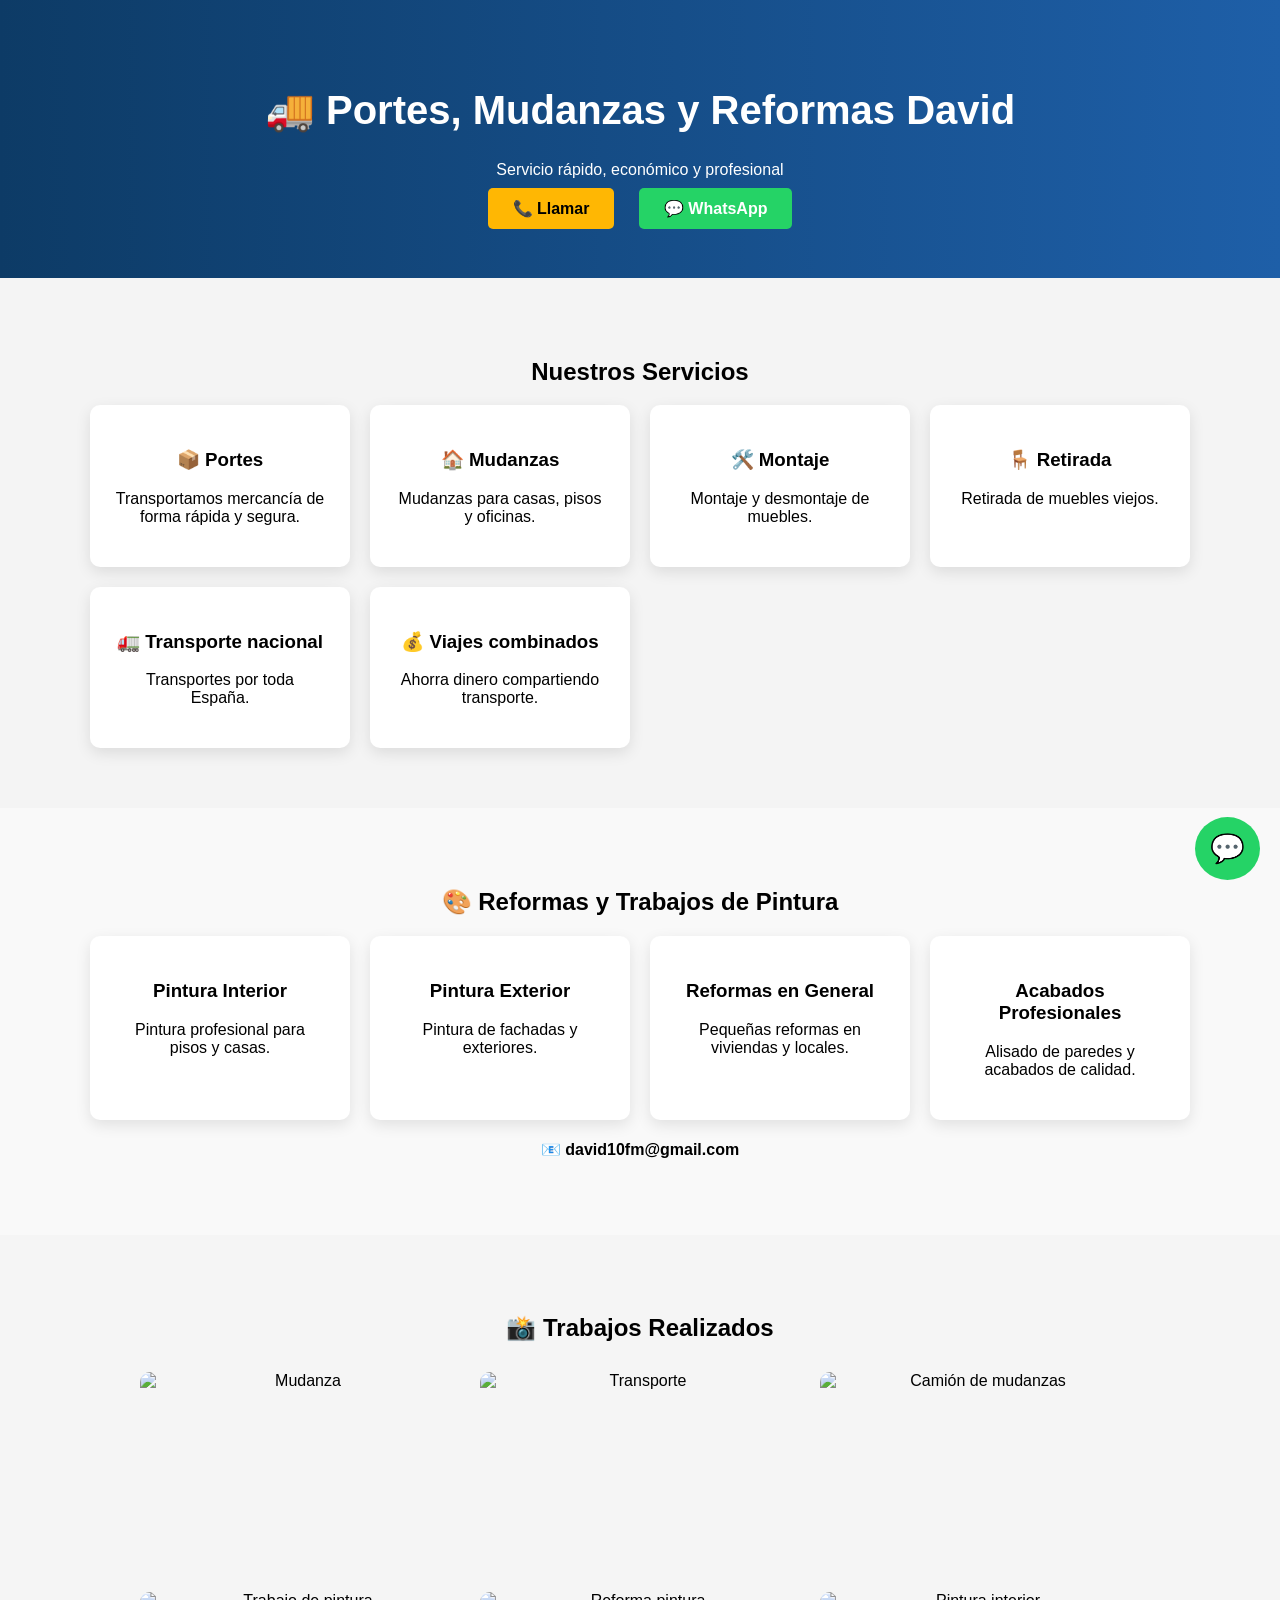
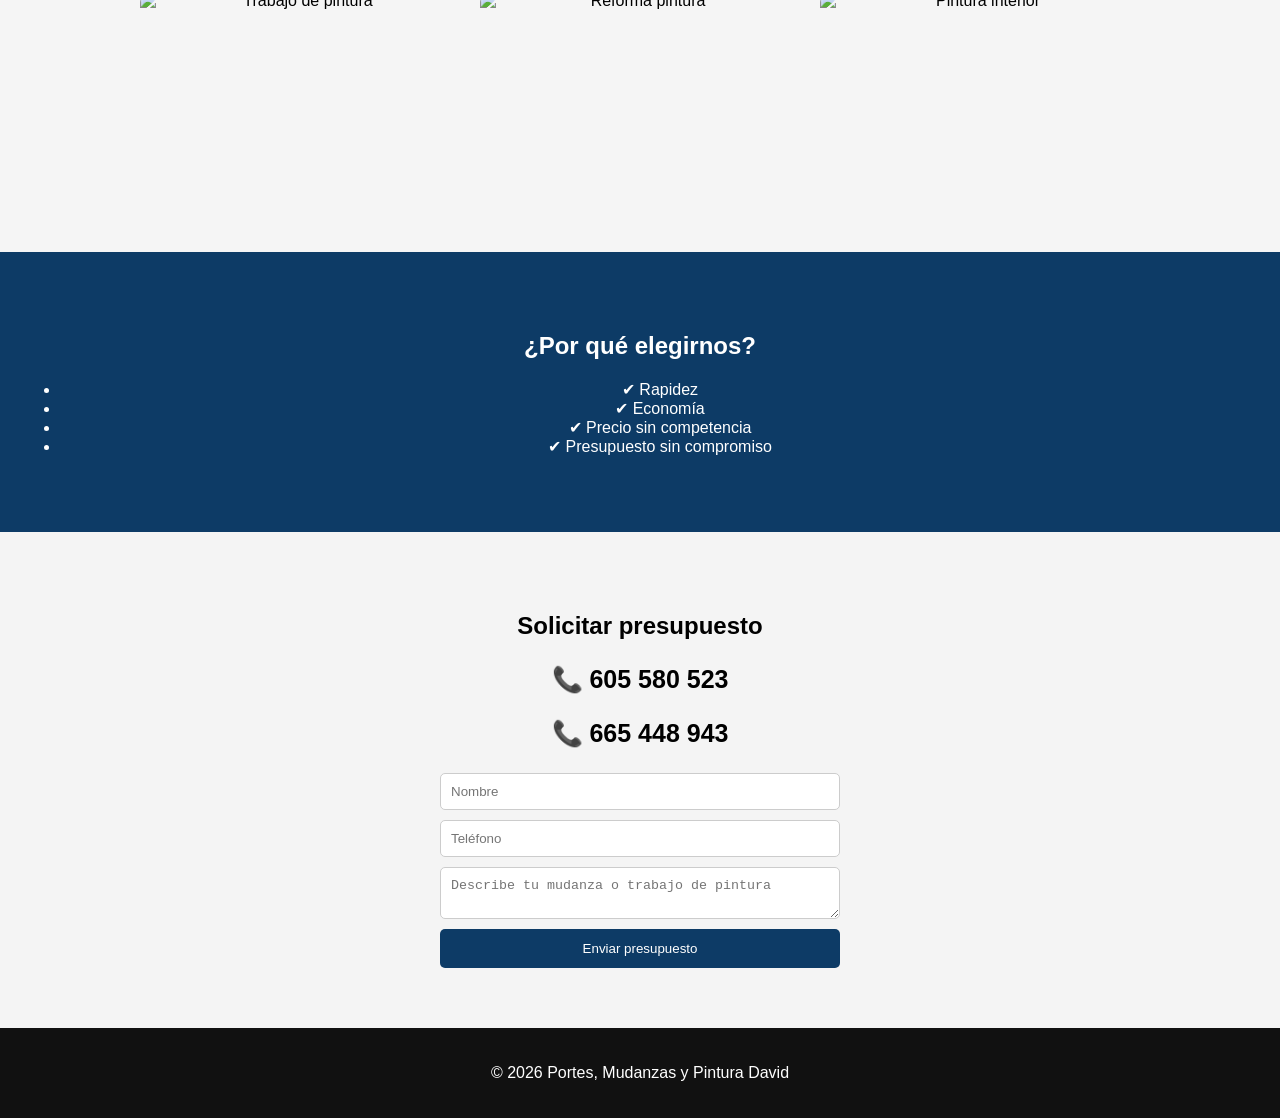
==== index.html @ 607f00b4 "Add files via upload" ====
<!DOCTYPE html>
<html lang="es">
<head>

<meta charset="UTF-8">
<meta name="viewport" content="width=device-width, initial-scale=1.0">

<title>Portes, Mudanzas y Pintura David</title>

<link rel="stylesheet" href="style.css">

</head>

<body>

<header>

<h1>🚚 Portes, Mudanzas y Reformas David</h1>

<p>Servicio rápido, económico y profesional</p>

<div class="botones">

<a href="tel:605580523" class="btn llamar">📞 Llamar</a>

<a href="https://wa.me/34665448943" class="btn whatsapp">💬 WhatsApp</a>

</div>

</header>


<section class="servicios">

<h2>Nuestros Servicios</h2>

<div class="grid">

<div class="card">
<h3>📦 Portes</h3>
<p>Transportamos mercancía de forma rápida y segura.</p>
</div>

<div class="card">
<h3>🏠 Mudanzas</h3>
<p>Mudanzas para casas, pisos y oficinas.</p>
</div>

<div class="card">
<h3>🛠️ Montaje</h3>
<p>Montaje y desmontaje de muebles.</p>
</div>

<div class="card">
<h3>🪑 Retirada</h3>
<p>Retirada de muebles viejos.</p>
</div>

<div class="card">
<h3>🚛 Transporte nacional</h3>
<p>Transportes por toda España.</p>
</div>

<div class="card">
<h3>💰 Viajes combinados</h3>
<p>Ahorra dinero compartiendo transporte.</p>
</div>

</div>

</section>


<!-- NUEVA SECCIÓN PINTURA -->

<section class="pintura">

<h2>🎨 Reformas y Trabajos de Pintura</h2>

<div class="grid">

<div class="card">
<h3>Pintura Interior</h3>
<p>Pintura profesional para pisos y casas.</p>
</div>

<div class="card">
<h3>Pintura Exterior</h3>
<p>Pintura de fachadas y exteriores.</p>
</div>

<div class="card">
<h3>Reformas en General</h3>
<p>Pequeñas reformas en viviendas y locales.</p>
</div>

<div class="card">
<h3>Acabados Profesionales</h3>
<p>Alisado de paredes y acabados de calidad.</p>
</div>

</div>

<p style="margin-top:20px;font-weight:bold;">
📧 david10fm@gmail.com
</p>

</section>

<section class="galeria">

<h2>📸 Trabajos Realizados</h2>

<div class="galeria-grid">

<img src="imagenes/mudanza.jpg" alt="Mudanza">
<img src="imagenes/furgoneta.jpg" alt="Transporte">
<img src="imagenes/camion-mudanza.png" alt="Camión de mudanzas">
<img src="imagenes/pintura.jpg" alt="Trabajo de pintura">
<img src="imagenes/reforma.jpg" alt="Reforma pintura">
<img src="imagenes/pintura-interior.jpg" alt="Pintura interior">

</div>

</section>


<section class="ventajas">

<h2>¿Por qué elegirnos?</h2>

<ul>

<li>✔ Rapidez</li>

<li>✔ Economía</li>

<li>✔ Precio sin competencia</li>

<li>✔ Presupuesto sin compromiso</li>

</ul>

</section>


<section class="contacto">

<h2>Solicitar presupuesto</h2>

<p class="telefono">📞 605 580 523</p>

<p class="telefono">📞 665 448 943</p>
<input type="hidden" name="_next" value="http://127.0.0.1:5500">

<form action="https://formsubmit.co/williamquiroz77@gmail.com" method="POST">

<input type="text" name="nombre" placeholder="Nombre" required>

<input type="tel" name="telefono" placeholder="Teléfono" required>

<textarea name="mensaje" placeholder="Describe tu mudanza o trabajo de pintura" required></textarea>

<button type="submit">Enviar presupuesto</button>

<input type="hidden" name="_captcha" value="false">

<input type="hidden" name="_subject" value="Nuevo cliente desde la web">

</form>

</section>

<footer>

<p>© 2026 Portes, Mudanzas y Pintura David</p>

</footer>

<a class="whatsapp-float" href="https://wa.me/34665448943">💬</a>

<script src="script.js"></script>

</body>
</html>
---- style.css ----
body{
margin:0;
font-family:Arial;
background:#f4f4f4;
}

header{
background:linear-gradient(90deg,#0d3b66,#1e5fa8);
color:white;
text-align:center;
padding:60px 20px;
}

header h1{
font-size:40px;
}

.botones{
margin-top:20px;
}

.btn{
padding:12px 25px;
margin:10px;
text-decoration:none;
border-radius:5px;
font-weight:bold;
}

.llamar{
background:#ffb703;
color:black;
}

.whatsapp{
background:#25D366;
color:white;
}

.servicios{
padding:60px 20px;
text-align:center;
}

.grid{
display:grid;
grid-template-columns:repeat(auto-fit,minmax(250px,1fr));
gap:20px;
max-width:1100px;
margin:auto;
}

.card{
background:white;
padding:25px;
border-radius:10px;
box-shadow:0 5px 15px rgba(0,0,0,0.1);
}

.ventajas{
background:#0d3b66;
color:white;
text-align:center;
padding:60px 20px;
}

.contacto{
padding:60px 20px;
text-align:center;
}

.telefono{
font-size:25px;
font-weight:bold;
}

form{
max-width:400px;
margin:auto;
display:flex;
flex-direction:column;
gap:10px;
}

input,textarea{
padding:10px;
border-radius:5px;
border:1px solid #ccc;
}

button{
padding:12px;
background:#0d3b66;
color:white;
border:none;
border-radius:5px;
cursor:pointer;
}

footer{
background:#111;
color:white;
text-align:center;
padding:20px;
}

.whatsapp-float{
position:fixed;
bottom:20px;
right:20px;
background:#25D366;
color:white;
font-size:28px;
padding:15px;
border-radius:50%;
text-decoration:none;
}

.pintura{
padding:60px 20px;
background:#f9f9f9;
text-align:center;
}

.galeria{
padding:60px 20px;
background:#f5f5f5;
text-align:center;
}

.galeria h2{
margin-bottom:30px;
}

.galeria-grid{
display:grid;
grid-template-columns:repeat(auto-fit,minmax(250px,1fr));
gap:20px;
max-width:1000px;
margin:auto;
}

.galeria-grid img{
width:100%;
height:200px;
object-fit:cover;
border-radius:10px;
transition:0.3s;
cursor:pointer;
}

.galeria-grid img:hover{
transform:scale(1.05);
}
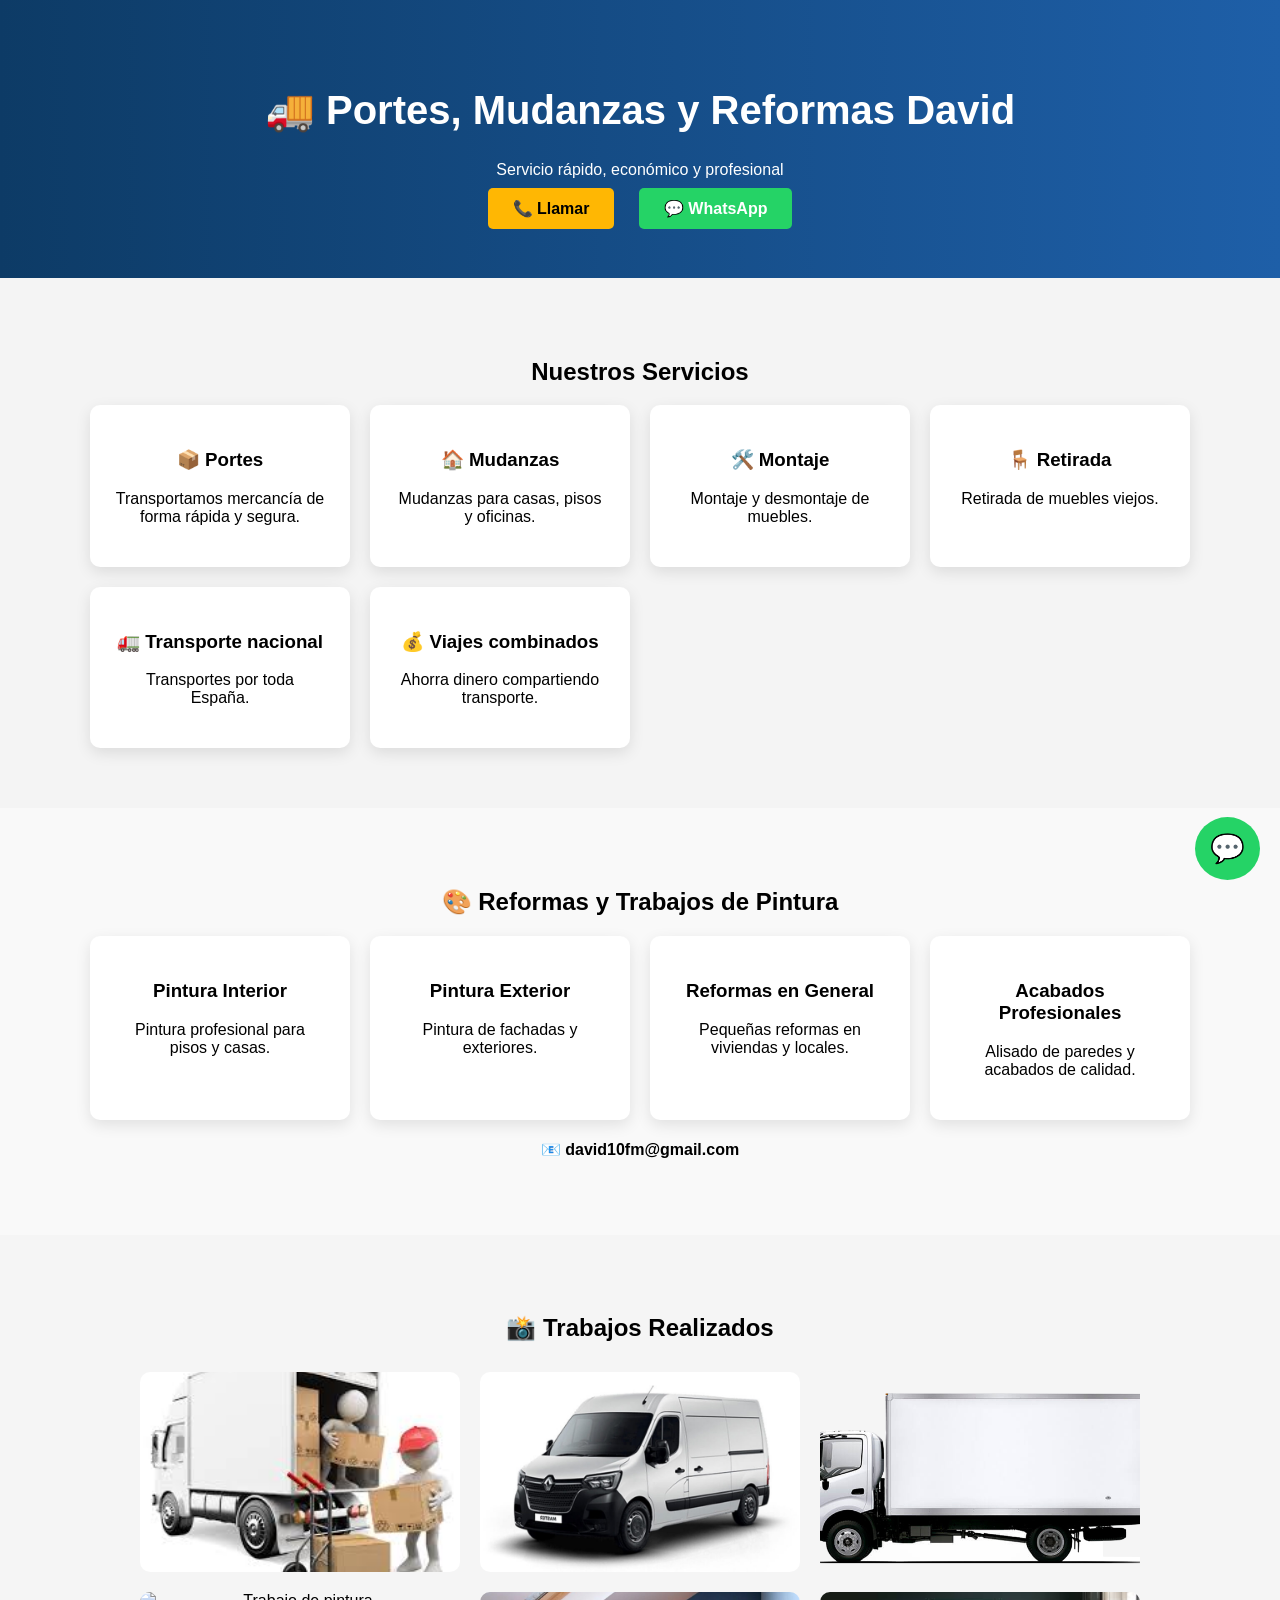
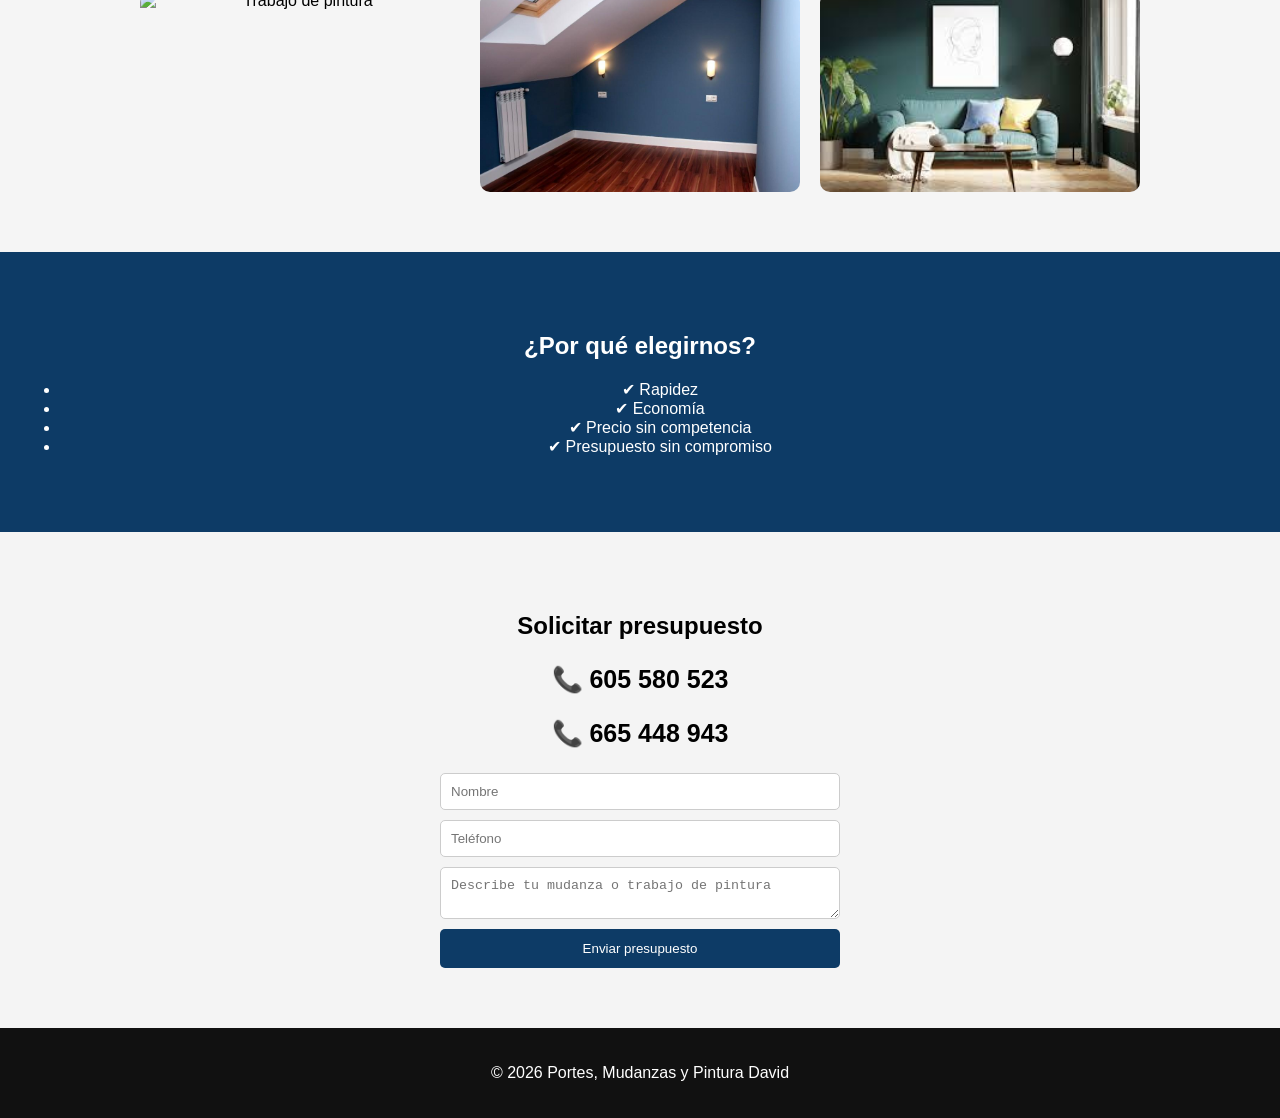
==== commit 604ebd3b: "Add files via upload" ====
--- a/index.html
+++ b/index.html
@@ -113,12 +113,12 @@
 
 <div class="galeria-grid">
 
-<img src="imagenes/mudanza.jpg" alt="Mudanza">
-<img src="imagenes/furgoneta.jpg" alt="Transporte">
-<img src="imagenes/camion-mudanza.png" alt="Camión de mudanzas">
+<img src="imagen/mudanza.jpg" alt="Mudanza">
+<img src="imagen/furgoneta.jpg" alt="Transporte">
+<img src="imagen/camion-mudanza.png" alt="Camión de mudanzas">
 <img src="imagenes/pintura.jpg" alt="Trabajo de pintura">
-<img src="imagenes/reforma.jpg" alt="Reforma pintura">
-<img src="imagenes/pintura-interior.jpg" alt="Pintura interior">
+<img src="imagen/reforma.jpg" alt="Reforma pintura">
+<img src="imagen/pintura-interior.jpg" alt="Pintura interior">
 
 </div>
 
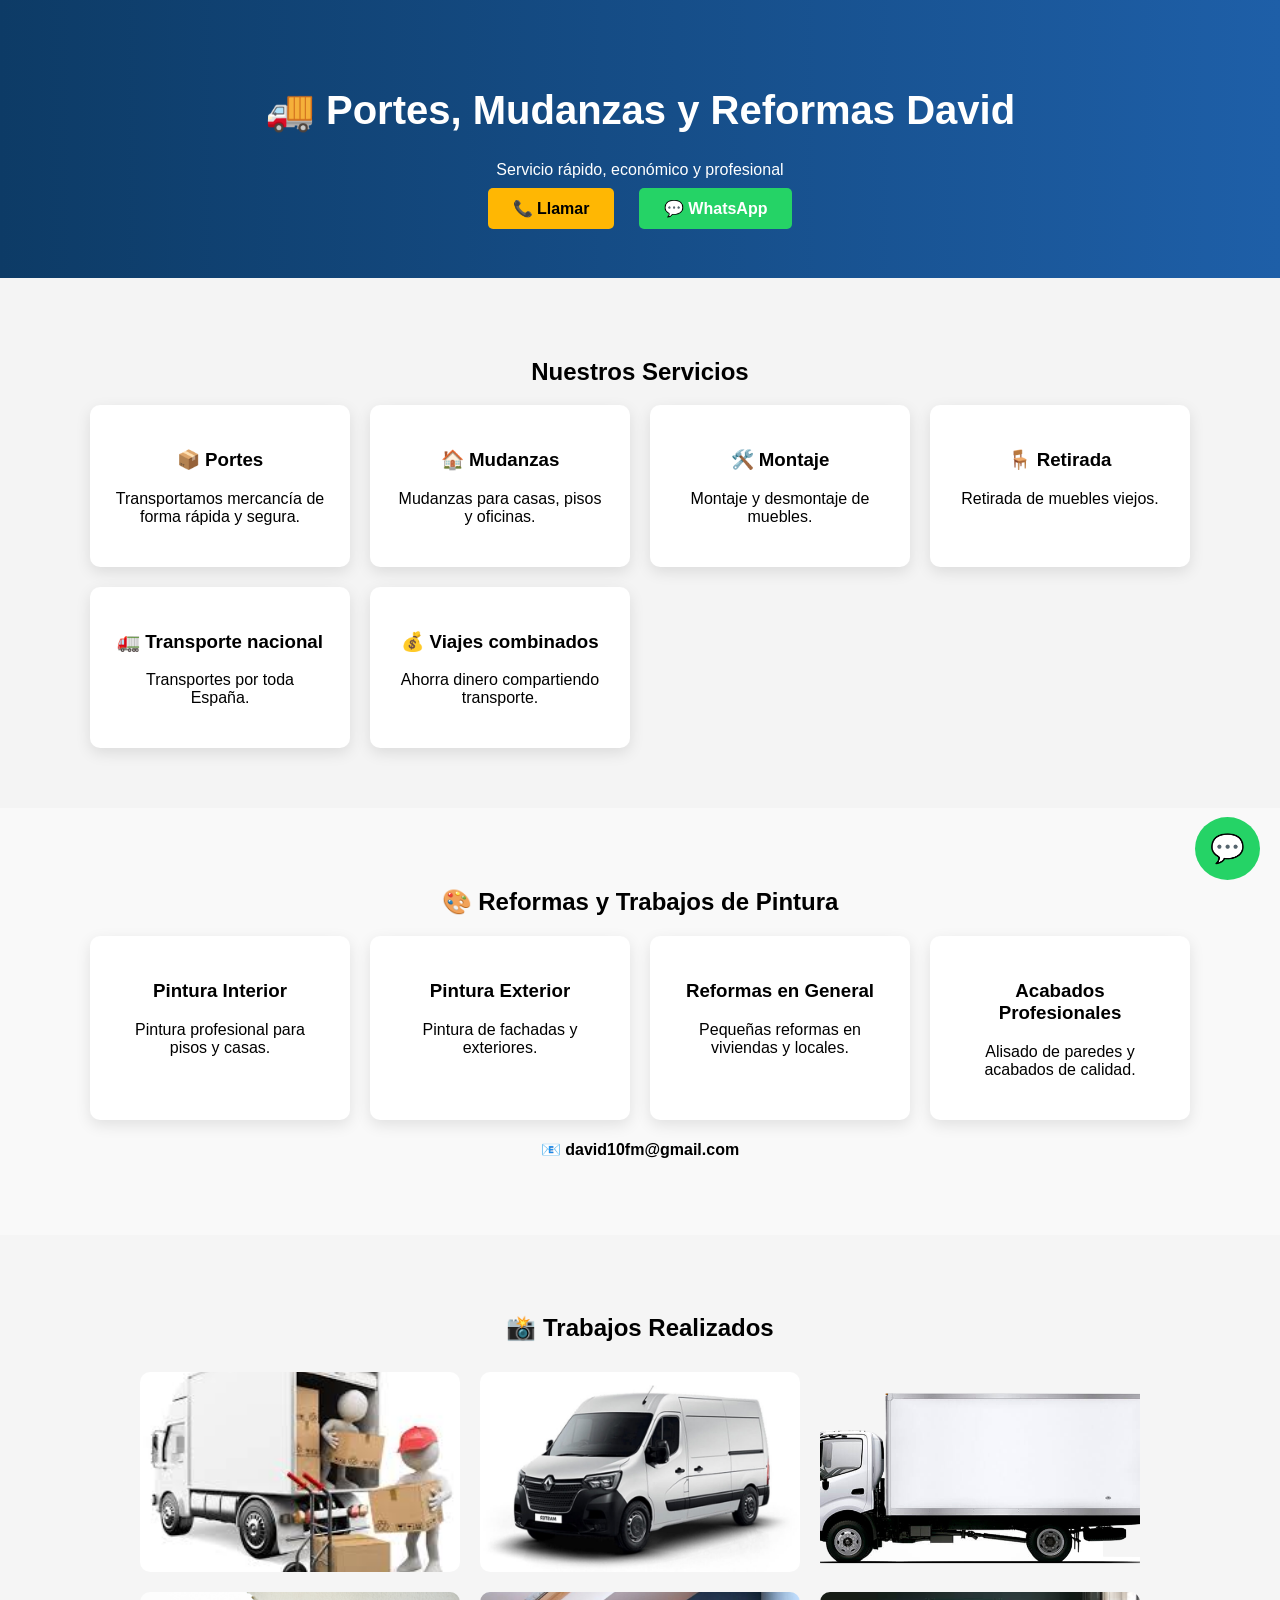
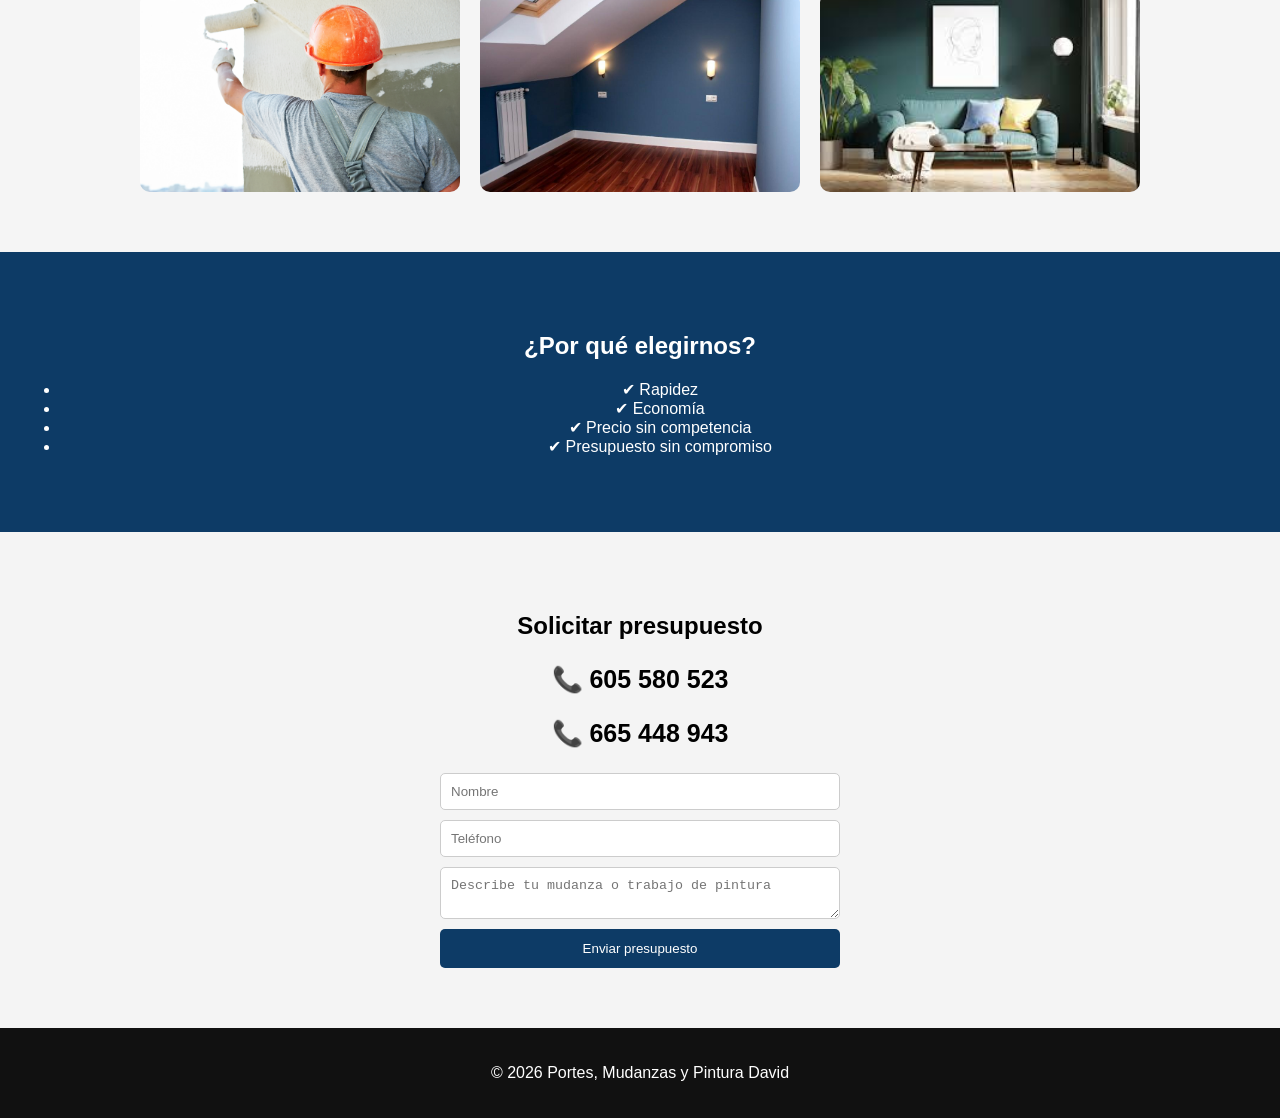
==== commit 3359d6ba: "Add files via upload" ====
--- a/index.html
+++ b/index.html
@@ -116,7 +116,7 @@
 <img src="imagen/mudanza.jpg" alt="Mudanza">
 <img src="imagen/furgoneta.jpg" alt="Transporte">
 <img src="imagen/camion-mudanza.png" alt="Camión de mudanzas">
-<img src="imagenes/pintura.jpg" alt="Trabajo de pintura">
+<img src="imagen/pintura.jpg" alt="Trabajo de pintura">
 <img src="imagen/reforma.jpg" alt="Reforma pintura">
 <img src="imagen/pintura-interior.jpg" alt="Pintura interior">
 
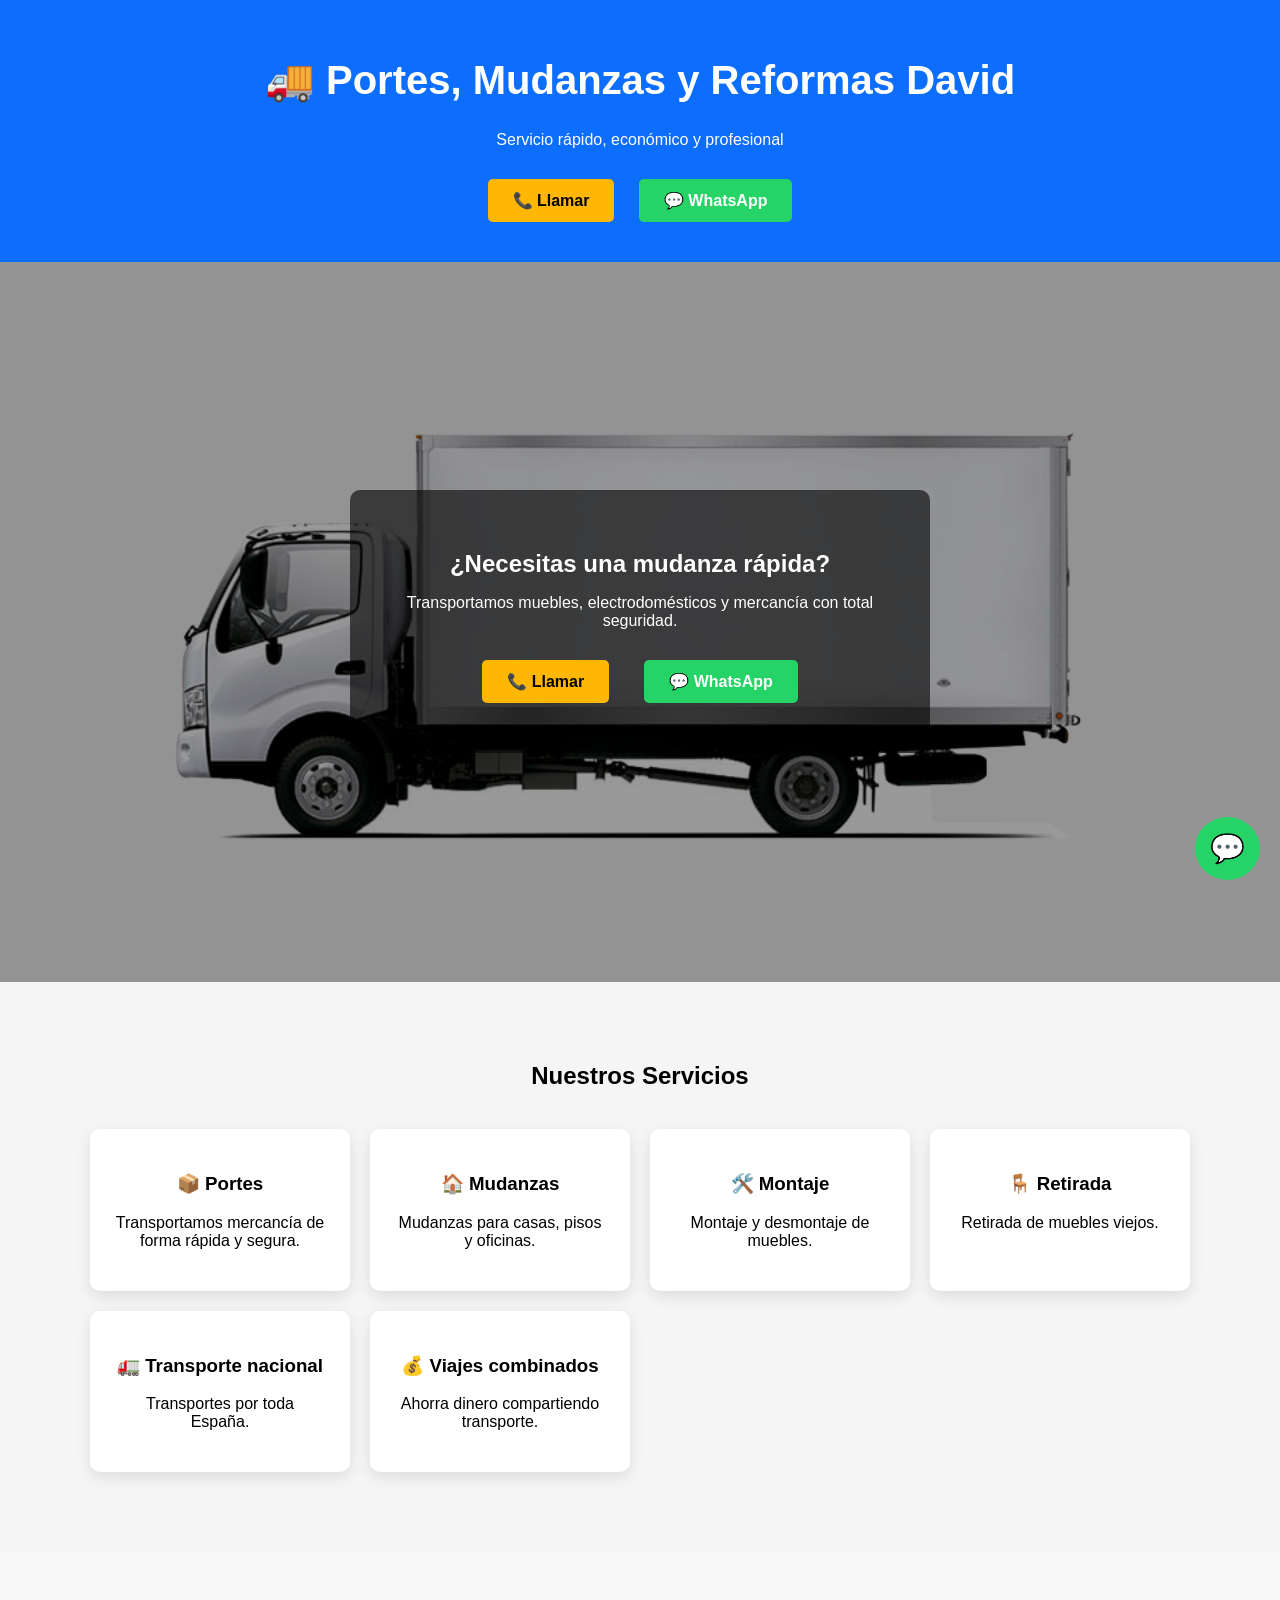
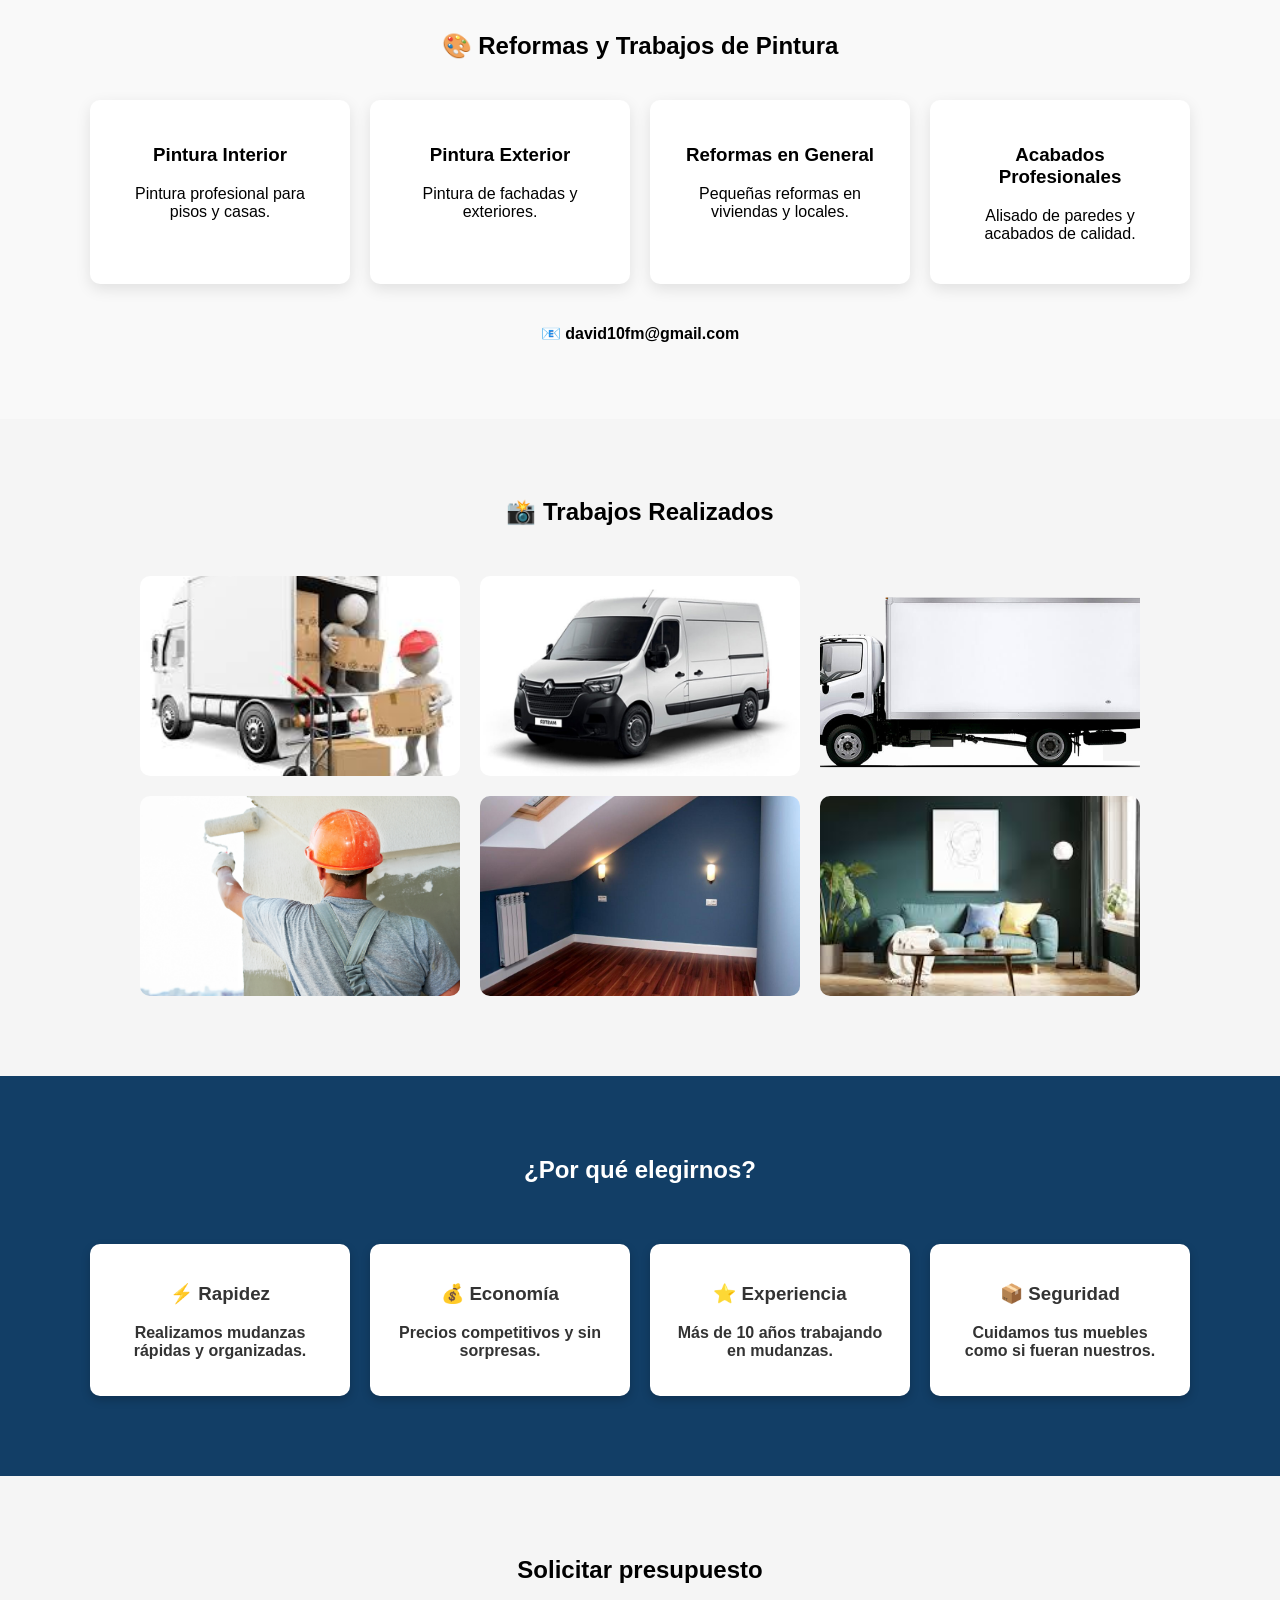
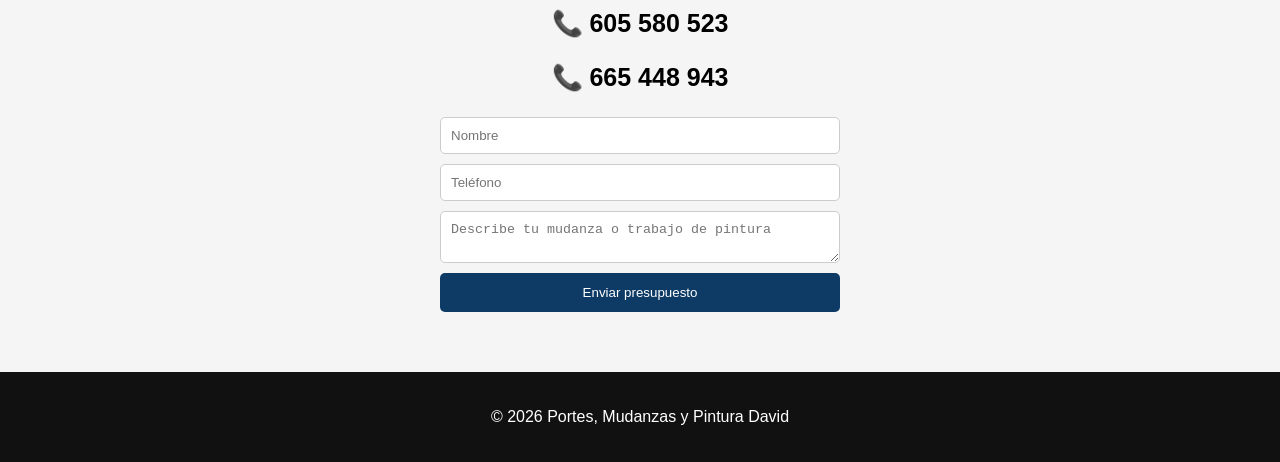
==== commit 406b9244: "Add files via upload" ====
--- a/index.html
+++ b/index.html
@@ -28,6 +28,27 @@
 </div>
 
 </header>
+
+<section class="hero">
+
+<div class="hero-overlay">
+
+<div class="hero-box">
+
+<h2>¿Necesitas una mudanza rápida?</h2>
+
+<p>Transportamos muebles, electrodomésticos y mercancía con total seguridad.</p>
+
+<div class="hero-botones">
+<a href="tel:605580523" class="btn llamar">📞 Llamar</a>
+<a href="https://wa.me/34665448943" class="btn whatsapp">💬 WhatsApp</a>
+</div>
+
+</div>
+
+</div>
+
+</section>
 
 
 <section class="servicios">
@@ -129,17 +150,29 @@
 
 <h2>¿Por qué elegirnos?</h2>
 
-<ul>
-
-<li>✔ Rapidez</li>
-
-<li>✔ Economía</li>
-
-<li>✔ Precio sin competencia</li>
-
-<li>✔ Presupuesto sin compromiso</li>
-
-</ul>
+<div class="grid">
+
+<div class="card">
+<h3>⚡ Rapidez</h3>
+<p>Realizamos mudanzas rápidas y organizadas.</p>
+</div>
+
+<div class="card">
+<h3>💰 Economía</h3>
+<p>Precios competitivos y sin sorpresas.</p>
+</div>
+
+<div class="card">
+<h3>⭐ Experiencia</h3>
+<p>Más de 10 años trabajando en mudanzas.</p>
+</div>
+
+<div class="card">
+<h3>📦 Seguridad</h3>
+<p>Cuidamos tus muebles como si fueran nuestros.</p>
+</div>
+
+</div>
 
 </section>
 
--- a/style.css
+++ b/style.css
@@ -1,14 +1,124 @@
 body{
+font-family: Arial, sans-serif;
 margin:0;
-font-family:Arial;
-background:#f4f4f4;
+background:#f5f5f5;
 }
 
 header{
-background:linear-gradient(90deg,#0d3b66,#1e5fa8);
-color:white;
-text-align:center;
-padding:60px 20px;
+background:#0d6efd;
+color:white;
+text-align:center;
+padding:30px;
+}
+
+.hero{
+height:80vh;
+background:url("imagen/camion-mudanza.png") center/contain no-repeat;
+display:flex;
+align-items:center;
+justify-content:center;
+}
+
+.hero-overlay{
+width:100%;
+height:100%;
+background:rgba(0,0,0,0.4);
+display:flex;
+align-items:center;
+justify-content:center;
+}
+
+.hero-box{
+background:rgba(0,0,0,0.6);
+padding:40px;
+border-radius:10px;
+text-align:center;
+color:white;
+max-width:500px;
+}
+
+.hero-box h2{
+margin-bottom:10px;
+}
+
+.hero-box p{
+margin-bottom:20px;
+}
+
+.hero-botones{
+display:flex;
+gap:15px;
+justify-content:center;
+}
+
+.hero img{
+height: 500px;
+object-fit: cover;
+}
+
+.hero-text{
+max-width:500px;
+padding:30px;
+}
+
+.grid{
+display:grid;
+grid-template-columns:repeat(auto-fit,minmax(250px,1fr));
+gap:20px;
+padding:20px;
+}
+
+.card{
+background:white;
+padding:20px;
+border-radius:10px;
+box-shadow:0 4px 10px rgba(0,0,0,0.1);
+}
+
+.galeria-grid{
+display:grid;
+grid-template-columns:repeat(auto-fit,minmax(250px,1fr));
+gap:20px;
+padding:20px;
+}
+
+.galeria-grid img{
+width:100%;
+border-radius:10px;
+transition:0.3s;
+}
+
+.galeria-grid img:hover{
+transform:scale(1.05);
+}
+
+.btn{
+padding:12px 20px;
+border-radius:6px;
+text-decoration:none;
+color:white;
+margin:10px;
+display:inline-block;
+}
+
+.llamar{
+background:#007bff;
+}
+
+.whatsapp{
+background:#25D366;
+}
+
+.whatsapp-float{
+position:fixed;
+bottom:20px;
+right:20px;
+background:#25D366;
+color:white;
+font-size:30px;
+padding:15px;
+border-radius:50%;
+text-decoration:none;
 }
 
 header h1{
@@ -58,10 +168,24 @@
 }
 
 .ventajas{
-background:#0d3b66;
-color:white;
-text-align:center;
-padding:60px 20px;
+background:#123e66;
+padding:60px 20px;
+text-align:center;
+color:white;
+}
+
+.ventajas h2{
+margin-bottom:40px;
+color:white;
+}
+
+.ventajas .card{
+background:white;
+color:#333;
+padding:20px;
+border-radius:10px;
+box-shadow:0 4px 10px rgba(0,0,0,0.2);
+font-weight:bold;
 }
 
 .contacto{
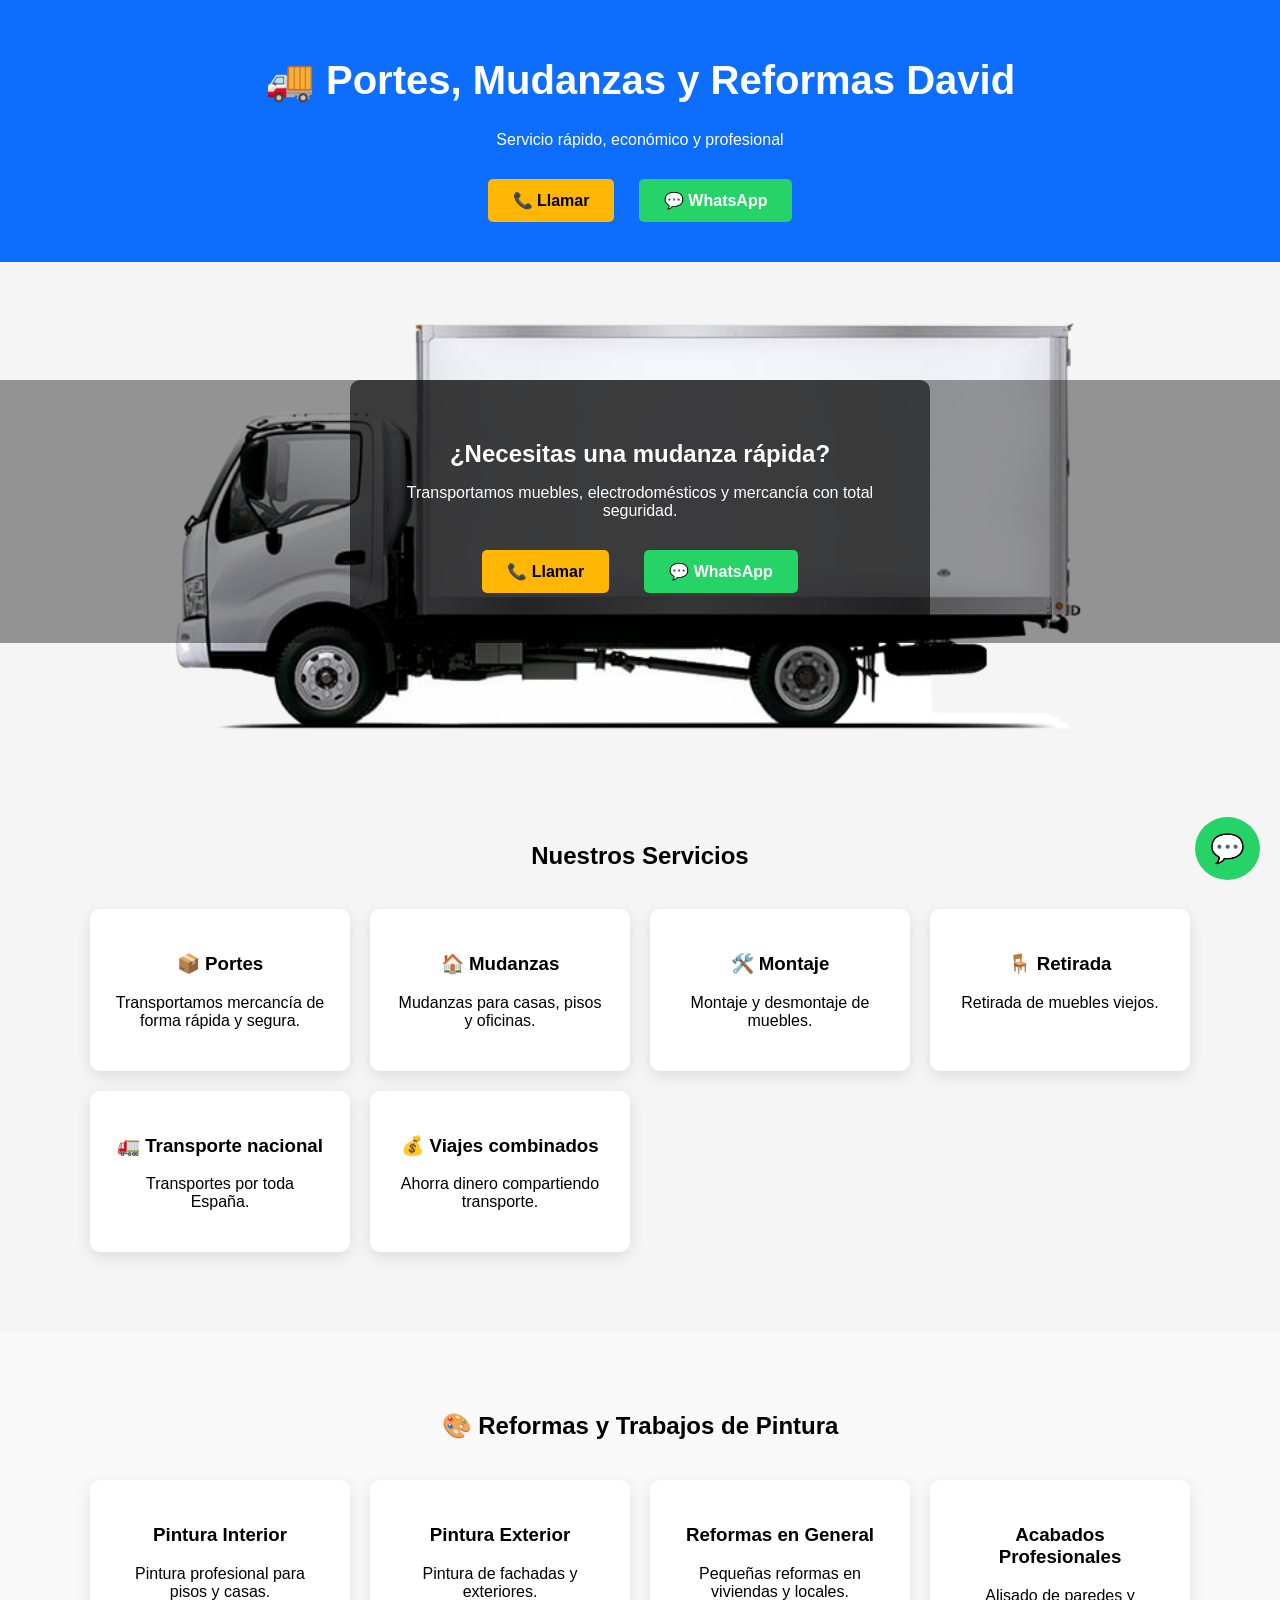
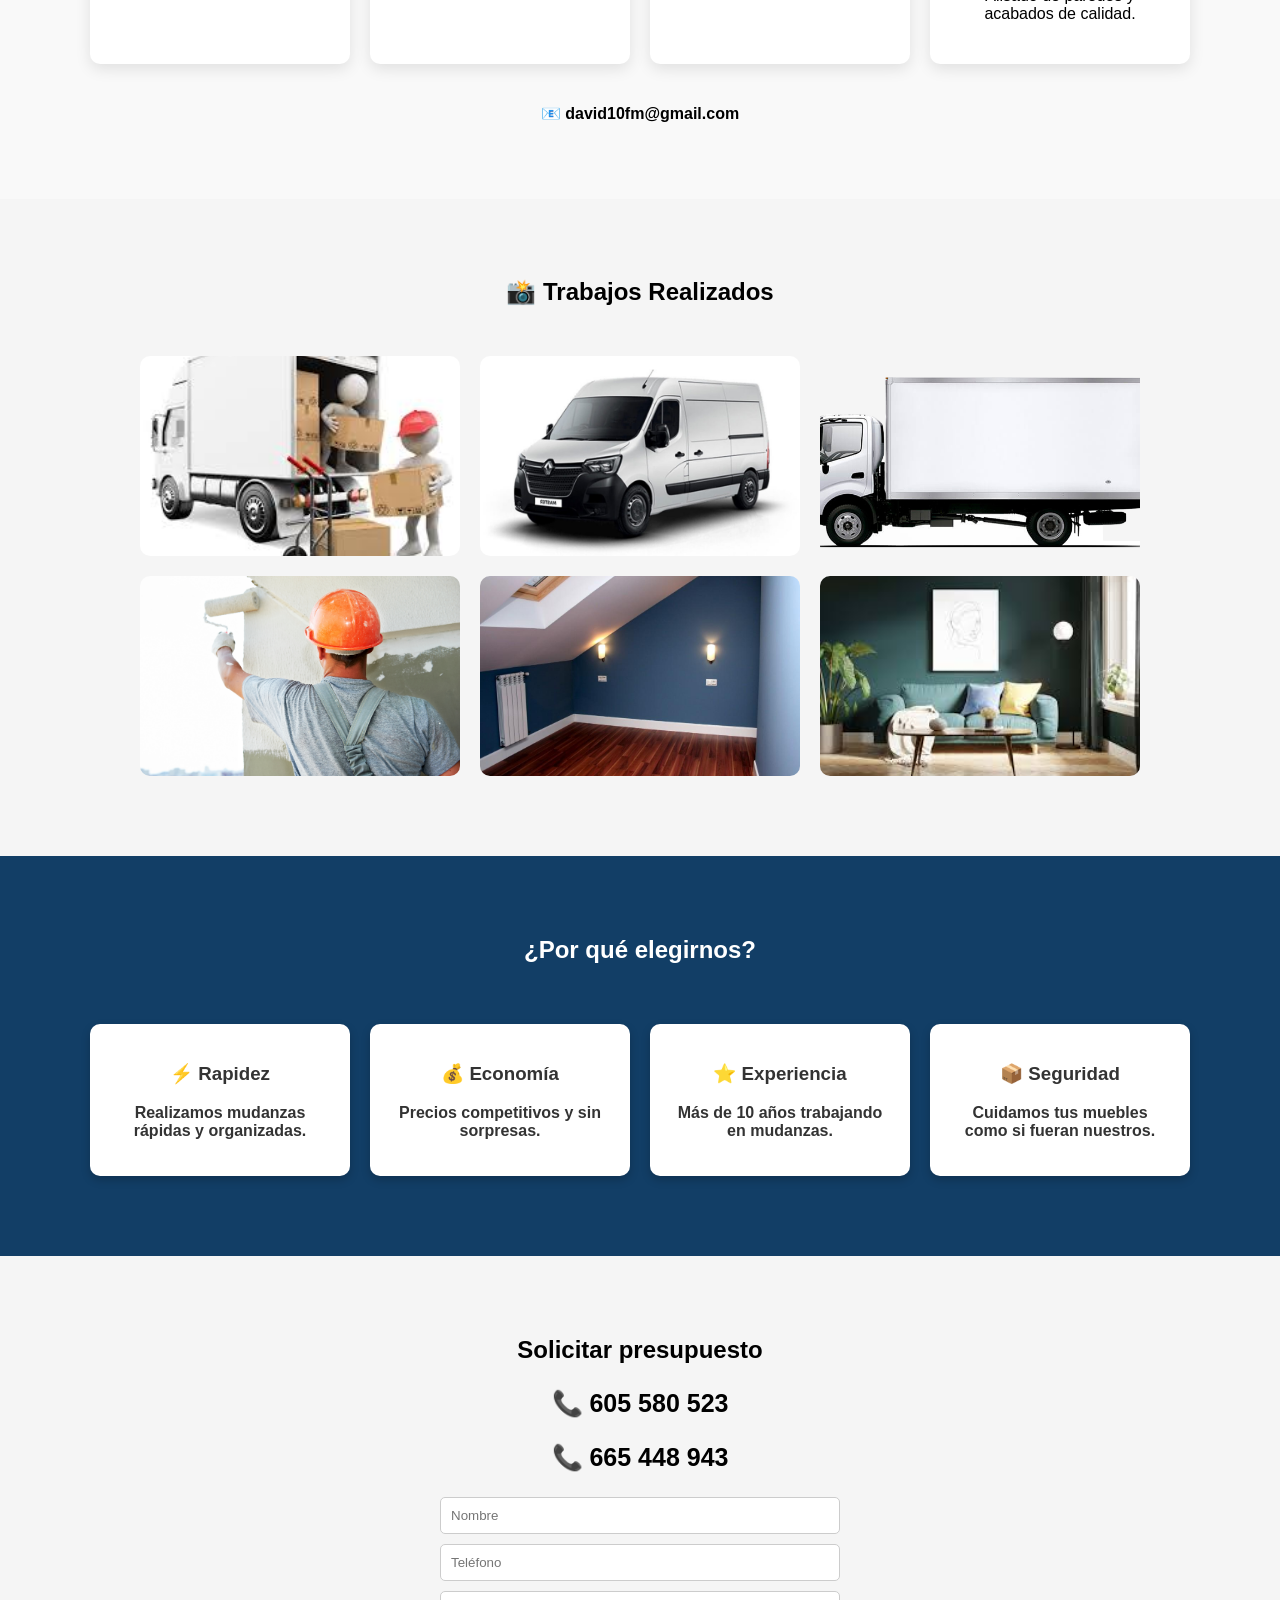
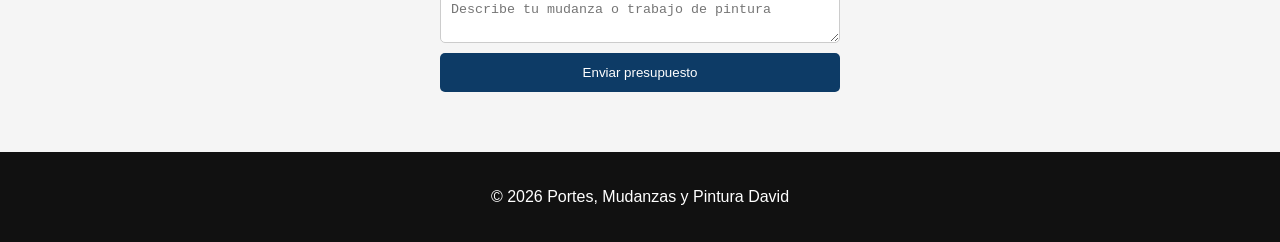
==== commit 1a3550ec: "Add files via upload" ====
--- a/index.html
+++ b/index.html
@@ -23,7 +23,7 @@
 
 <a href="tel:605580523" class="btn llamar">📞 Llamar</a>
 
-<a href="https://wa.me/34665448943" class="btn whatsapp">💬 WhatsApp</a>
+<a href="https://wa.me/34665448943" target="_blank" class="btn whatsapp">💬 WhatsApp</a>
 
 </div>
 
@@ -41,7 +41,7 @@
 
 <div class="hero-botones">
 <a href="tel:605580523" class="btn llamar">📞 Llamar</a>
-<a href="https://wa.me/34665448943" class="btn whatsapp">💬 WhatsApp</a>
+<a href="https://wa.me/34665448943" target="_blank" class="btn whatsapp">💬 WhatsApp</a>
 </div>
 
 </div>
--- a/style.css
+++ b/style.css
@@ -12,11 +12,11 @@
 }
 
 .hero{
-height:80vh;
-background:url("imagen/camion-mudanza.png") center/contain no-repeat;
-display:flex;
-align-items:center;
-justify-content:center;
+background: url("imagen/camion-mudanza.png") center/contain no-repeat;
+min-height: 500px;
+display: flex;
+align-items: center;
+justify-content: center;
 }
 
 .hero-overlay{
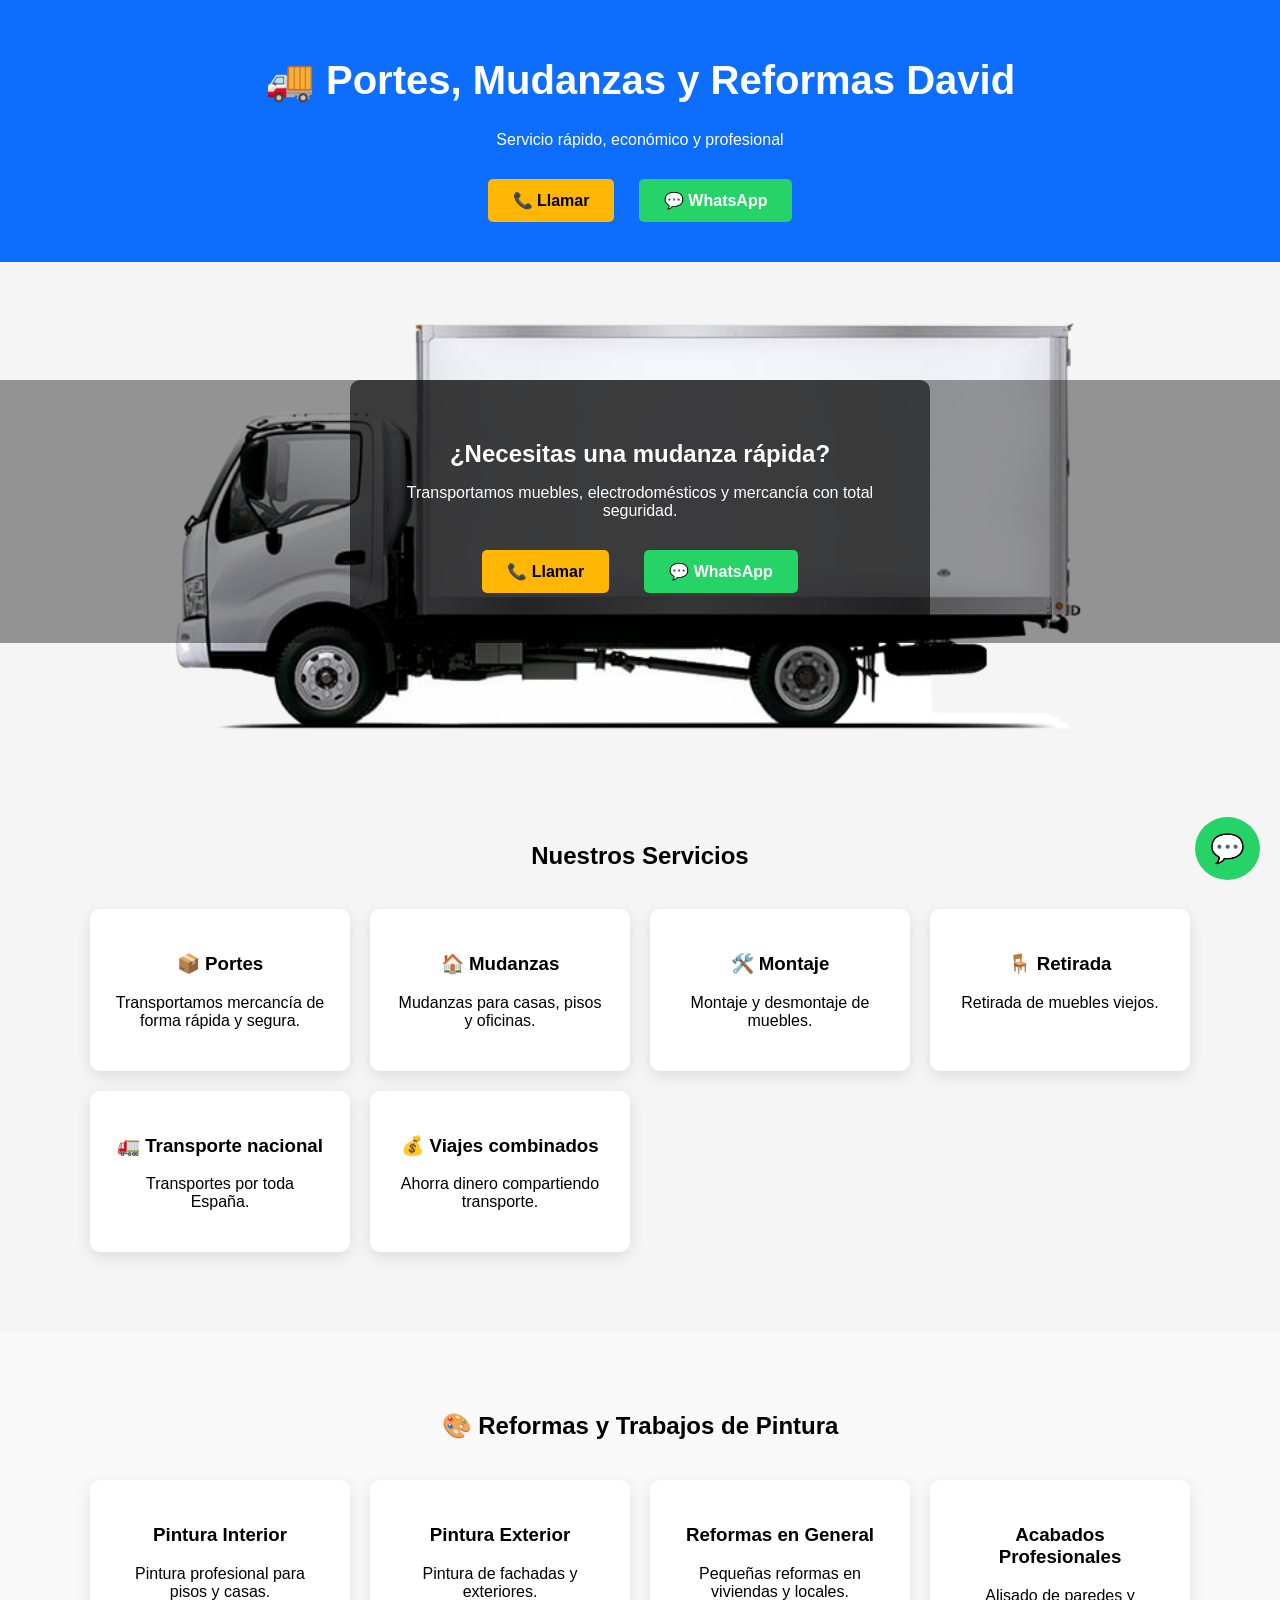
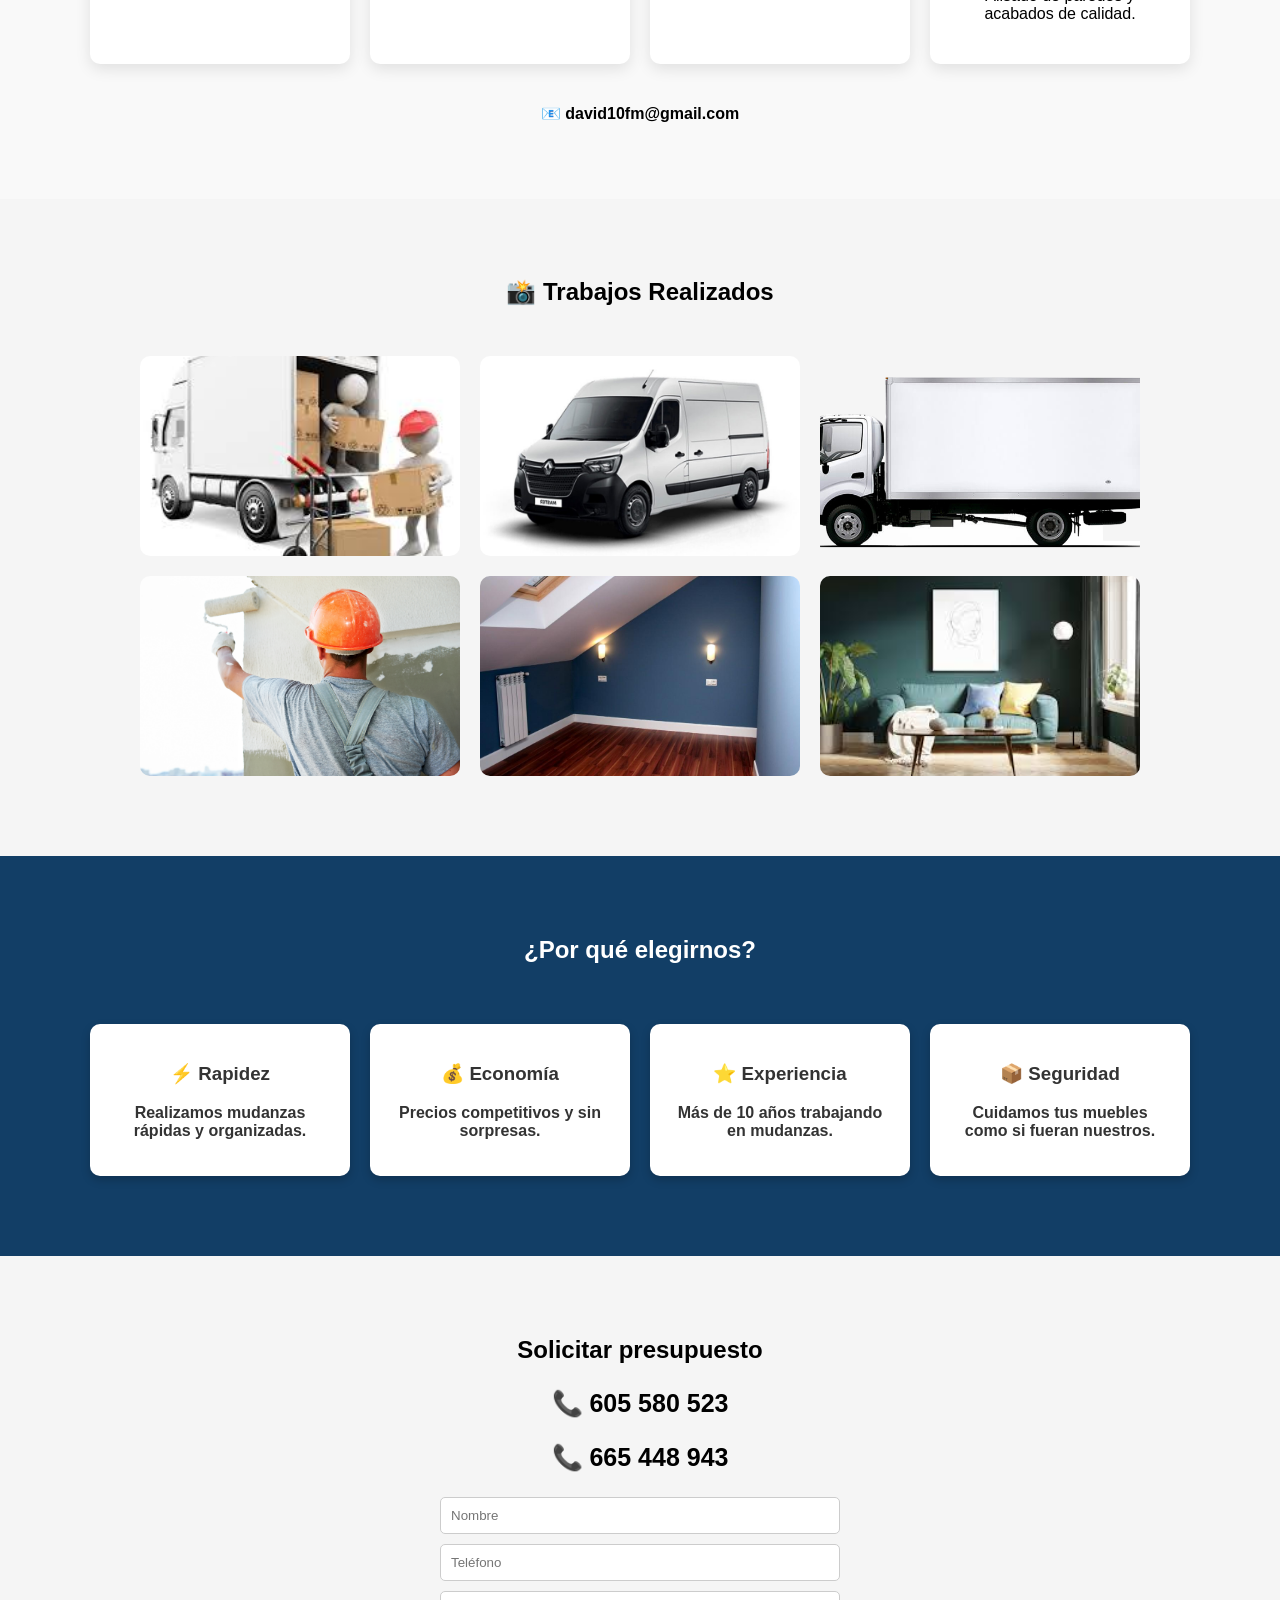
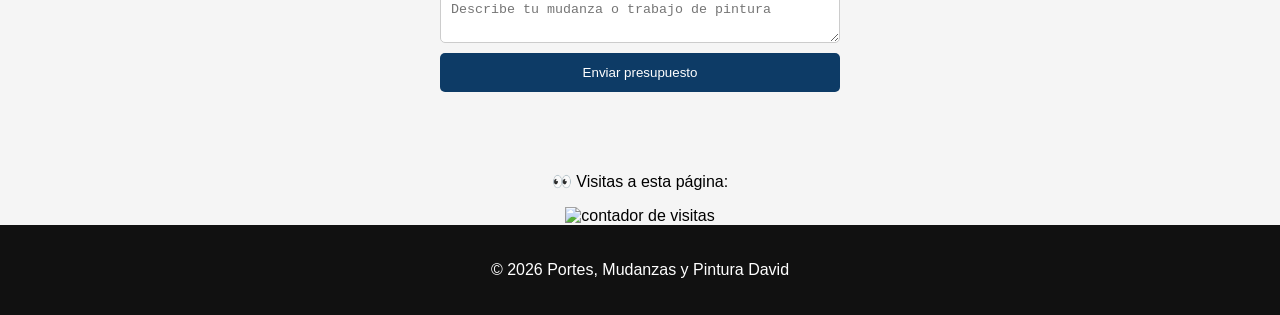
==== commit 4a3cef4d: "Add files via upload" ====
--- a/index.html
+++ b/index.html
@@ -204,6 +204,15 @@
 
 </section>
 
+<div style="text-align:center;margin-top:20px;">
+<p>👀 Visitas a esta página:</p>
+
+<img src="https://hitwebcounter.com/counter/counter.php?page=12345678&style=0006&nbdigits=5&type=page&initCount=0" 
+title="Contador de visitas" 
+Alt="contador de visitas" />
+
+</div>
+
 <footer>
 
 <p>© 2026 Portes, Mudanzas y Pintura David</p>
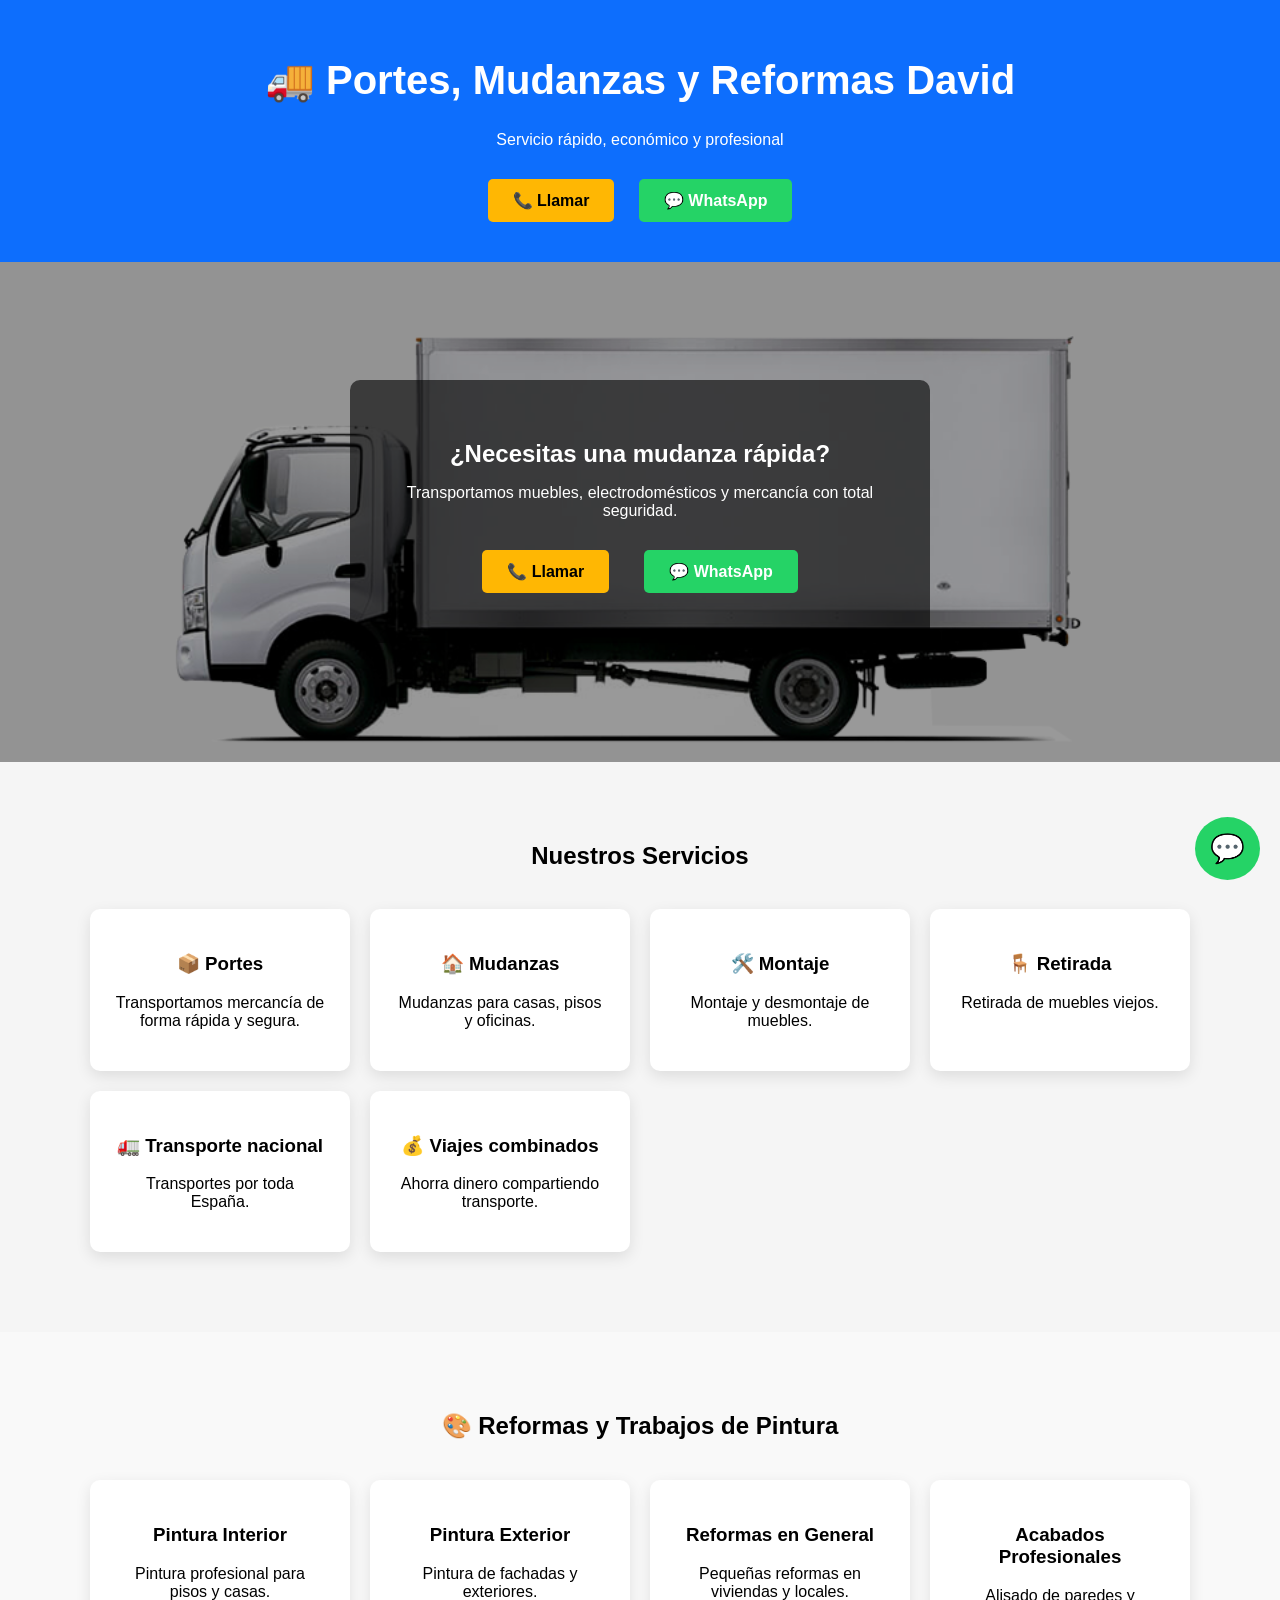
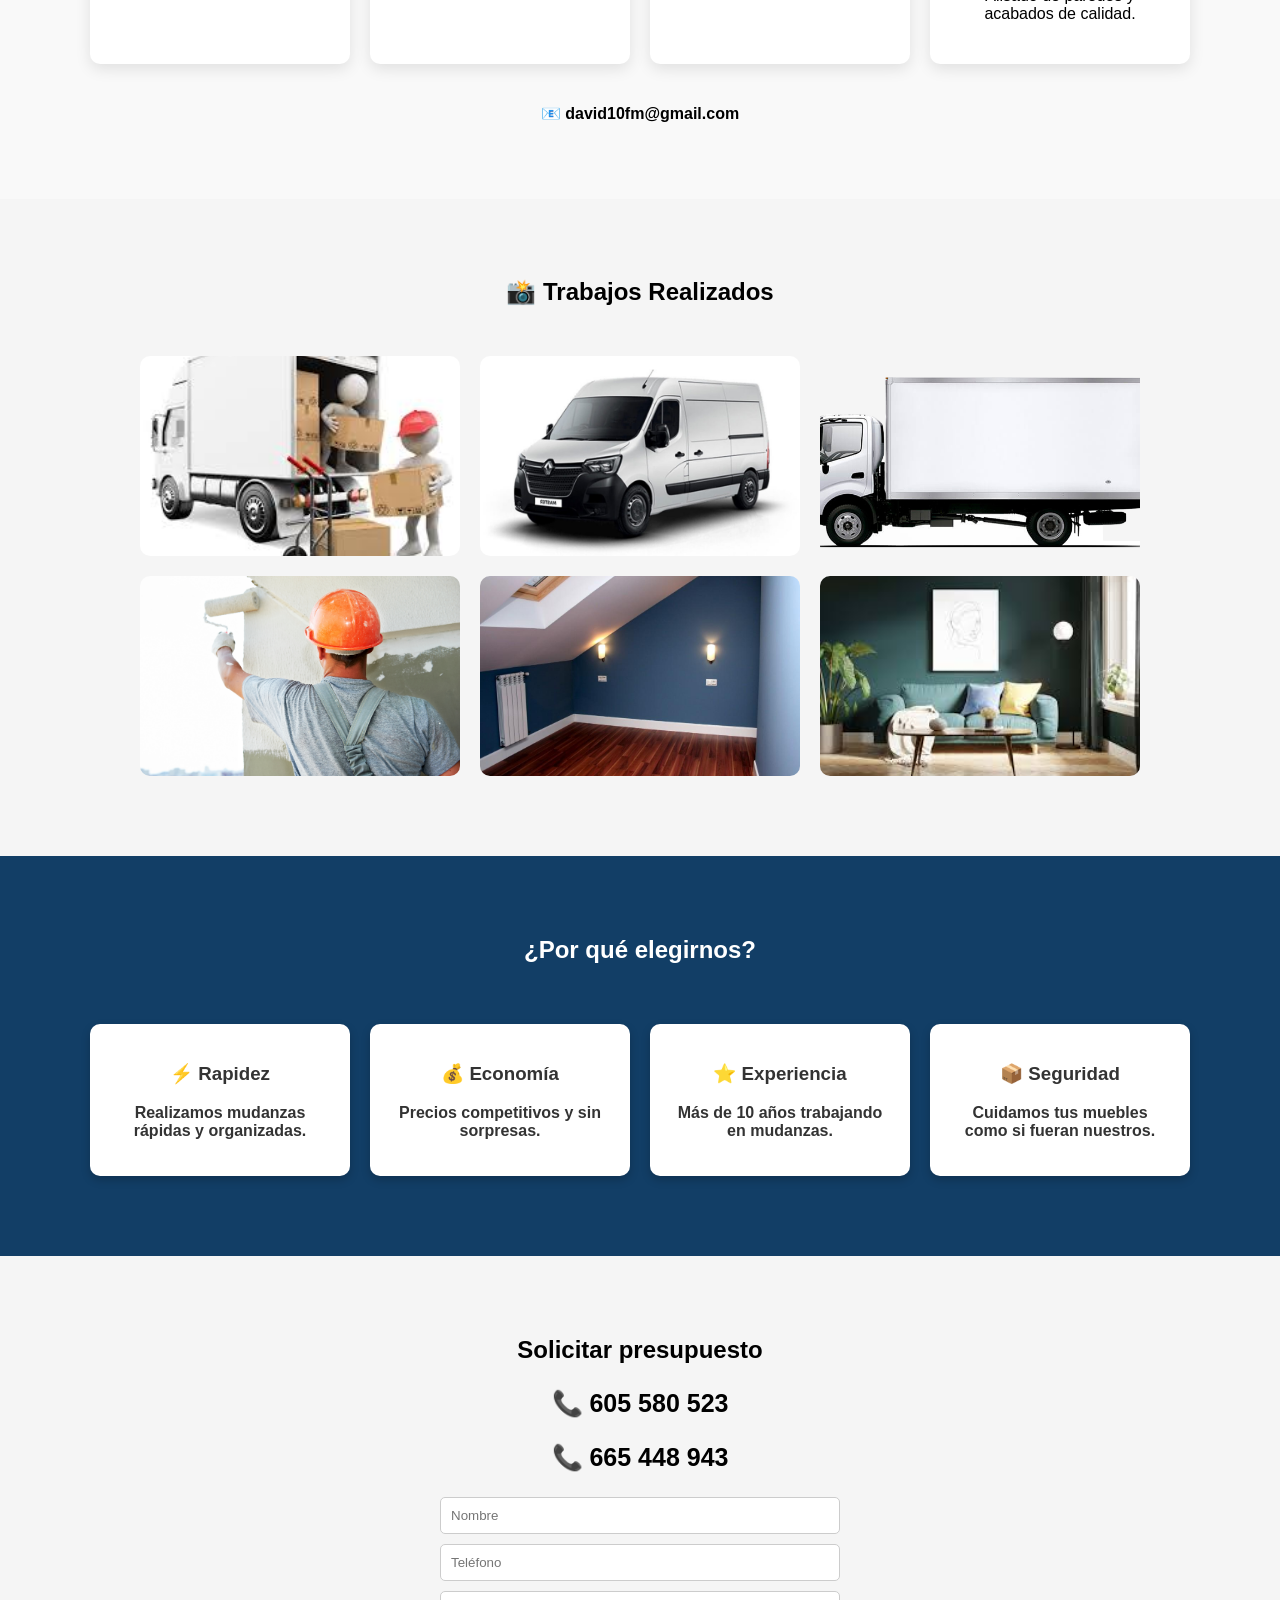
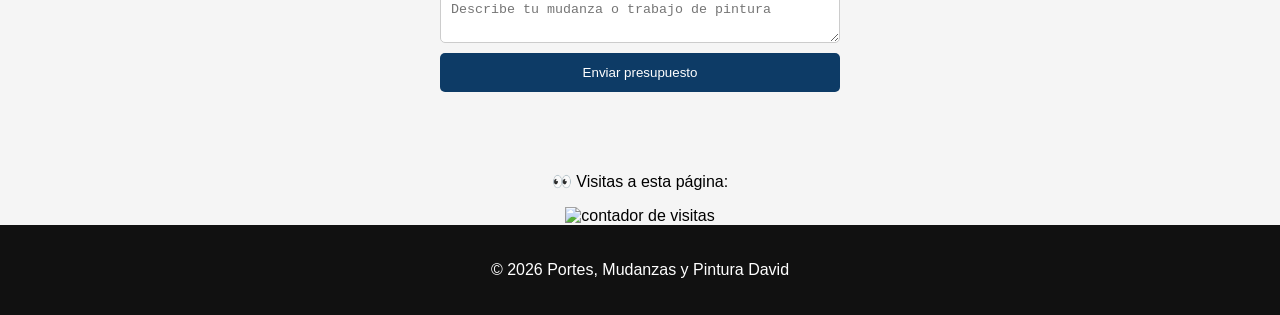
==== commit b925fe15: "Add files via upload" ====
--- a/index.html
+++ b/index.html
@@ -176,6 +176,37 @@
 
 </section>
 
+<!--
+<section class="calculadora">
+
+<h2>🧮 Calcula tu mudanza</h2>
+
+<label>Tipo de servicio</label>
+<select id="servicio">
+<option value="30">Porte pequeño - 30€</option>
+<option value="80">Mudanza pequeña - 80€</option>
+<option value="150">Mudanza mediana - 150€</option>
+<option value="250">Mudanza grande - 250€</option>
+</select>
+
+<label>Piso de recogida</label>
+<select id="piso">
+<option value="0">Planta baja</option>
+<option value="10">1º a 3º piso (+10€)</option>
+<option value="20">4º a 6º piso (+20€)</option>
+</select>
+
+<br><br>
+
+<button onclick="calcularMudanza()">Calcular precio</button>
+
+<h3>Total: € <span id="precioTotal">0</span></h3>
+
+<button onclick="enviarWhatsApp()" class="btn whatsapp">
+💬 Reservar por WhatsApp
+</button>
+
+</section> -->
 
 <section class="contacto">
 
@@ -207,7 +238,7 @@
 <div style="text-align:center;margin-top:20px;">
 <p>👀 Visitas a esta página:</p>
 
-<img src="https://hitwebcounter.com/counter/counter.php?page=12345678&style=0006&nbdigits=5&type=page&initCount=0" 
+<img src="https://hitwebcounter.com/counter/counter.php?page=55555555&style=0006&nbdigits=5&type=page&initCount=0" 
 title="Contador de visitas" 
 Alt="contador de visitas" />
 
--- a/style.css
+++ b/style.css
@@ -12,11 +12,12 @@
 }
 
 .hero{
-background: url("imagen/camion-mudanza.png") center/contain no-repeat;
-min-height: 500px;
-display: flex;
-align-items: center;
-justify-content: center;
+background-image: url("imagen/camion-mudanza.png");
+background-size: contain;
+background-position: center bottom;
+background-repeat: no-repeat;
+height: 500px;
+position: relative;
 }
 
 .hero-overlay{
@@ -275,4 +276,25 @@
 
 .galeria-grid img:hover{
 transform:scale(1.05);
+}
+
+.calculadora{
+max-width: 600px;
+margin: 60px auto;
+padding: 30px;
+background: white;
+border-radius: 10px;
+box-shadow: 0 5px 15px rgba(0,0,0,0.1);
+text-align: center;
+}
+
+.calculadora select,
+.calculadora button{
+margin: 10px;
+padding: 10px;
+font-size: 16px;
+}
+
+.calculadora h2{
+margin-bottom: 20px;
 }
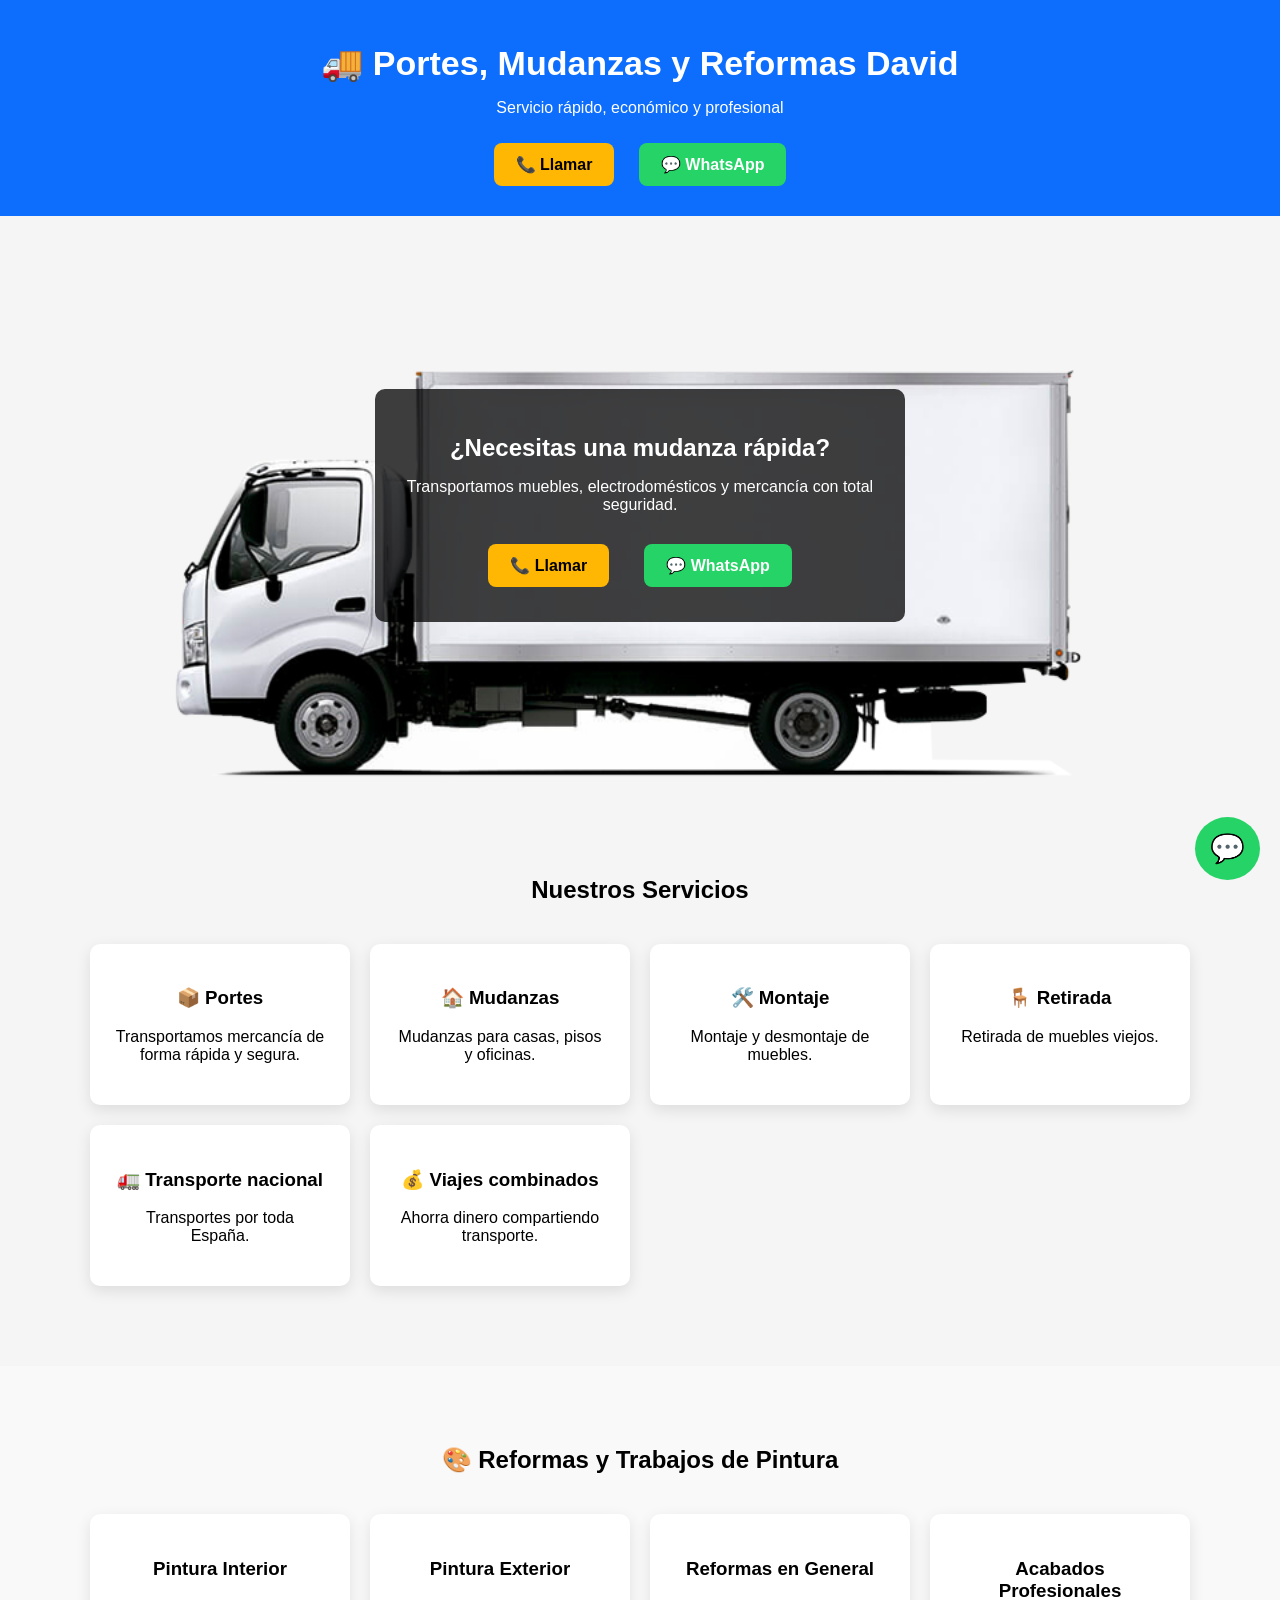
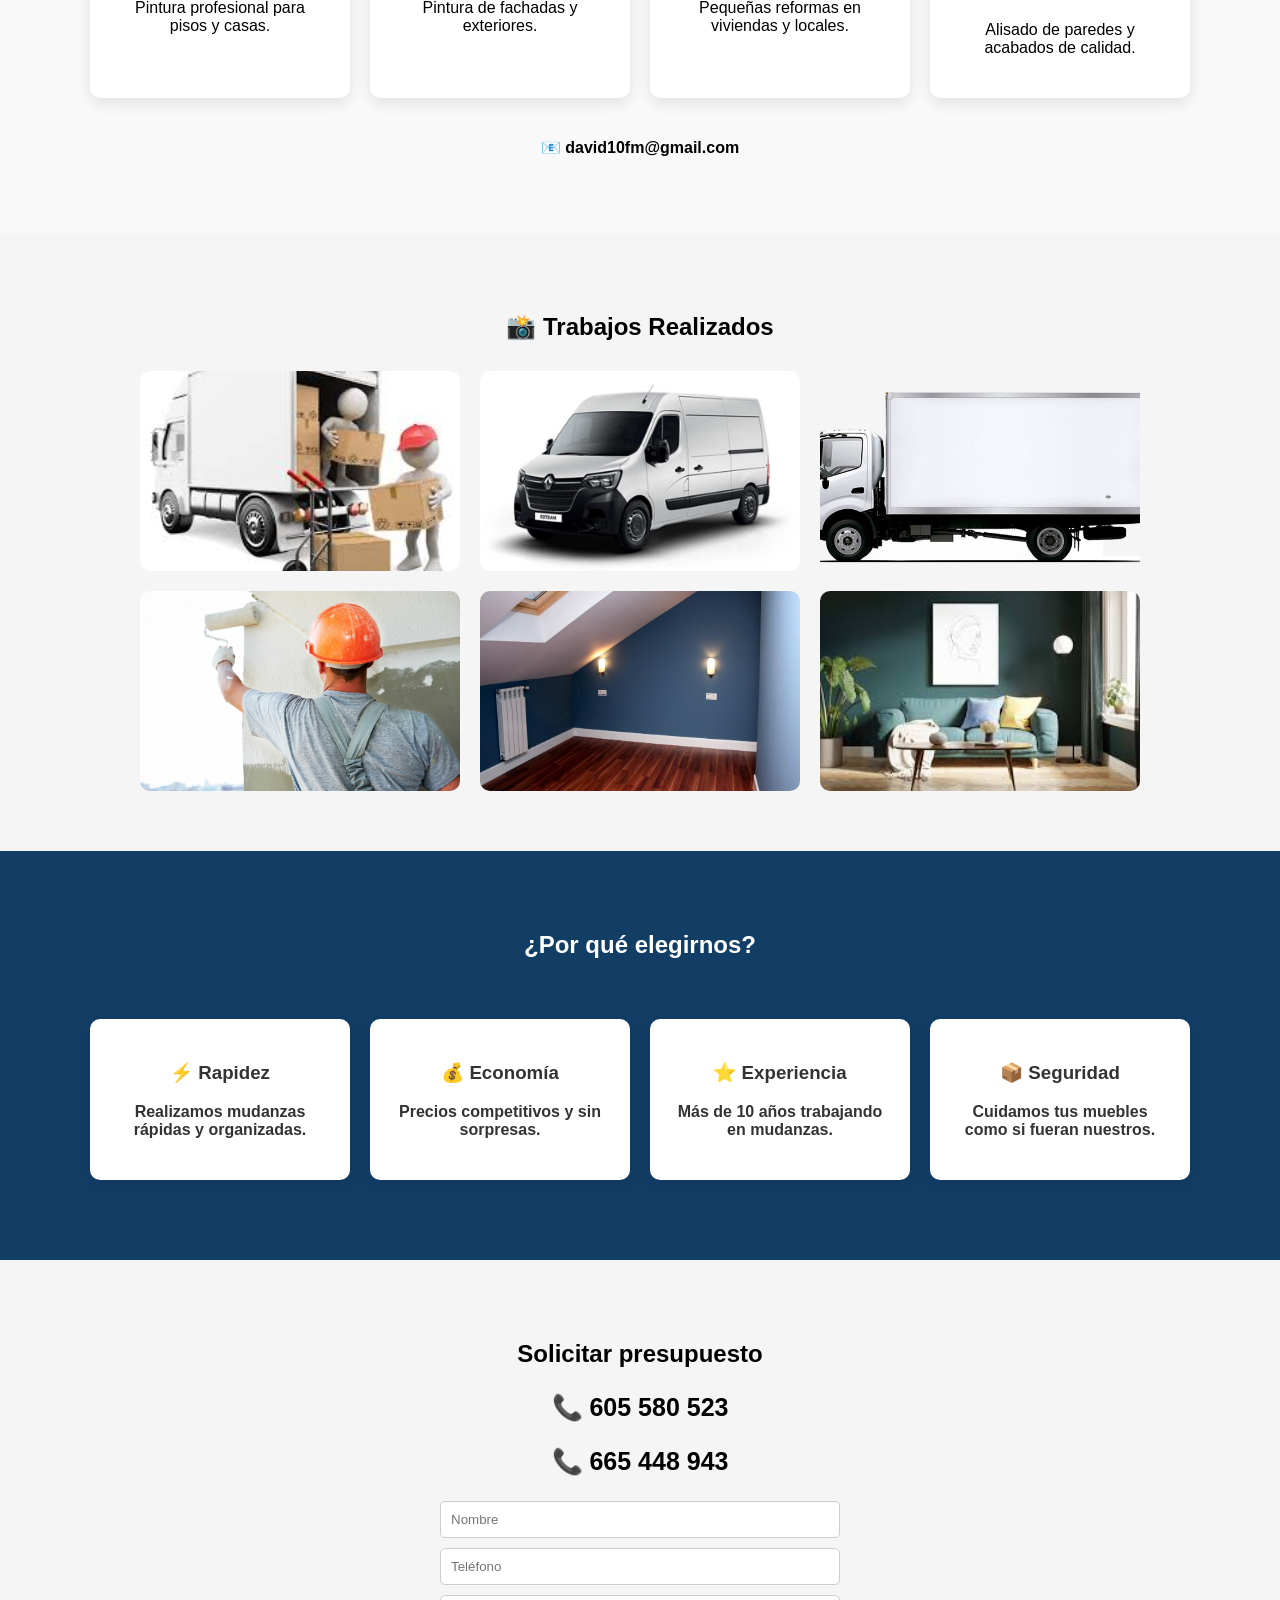
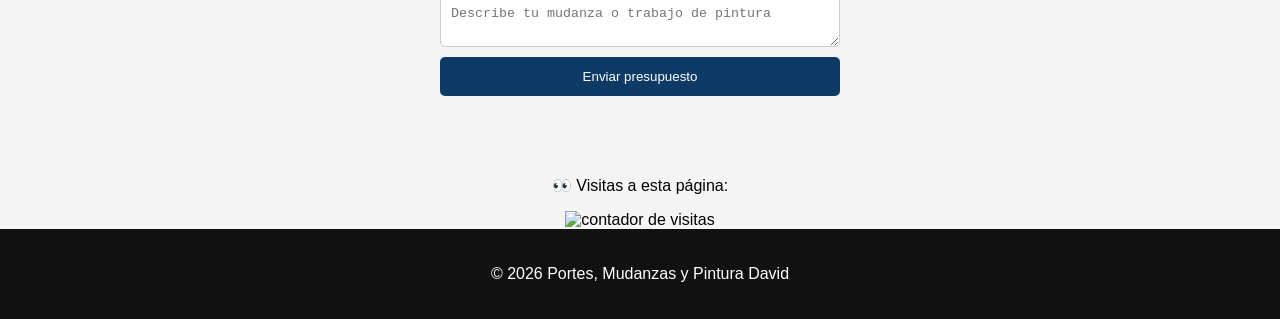
==== commit 288d264a: "Add files via upload" ====
--- a/index.html
+++ b/index.html
@@ -236,11 +236,12 @@
 </section>
 
 <div style="text-align:center;margin-top:20px;">
+
 <p>👀 Visitas a esta página:</p>
 
-<img src="https://hitwebcounter.com/counter/counter.php?page=55555555&style=0006&nbdigits=5&type=page&initCount=0" 
-title="Contador de visitas" 
-Alt="contador de visitas" />
+<img src="https://hitwebcounter.com/counter/counter.php?page=9876543&style=0006&nbdigits=5&type=page&initCount=0"
+title="Contador de visitas"
+alt="contador de visitas"/>
 
 </div>
 
--- a/style.css
+++ b/style.css
@@ -8,34 +8,42 @@
 background:#0d6efd;
 color:white;
 text-align:center;
-padding:30px;
+padding:20px 15px;
+}
+
+header h1{
+font-size:34px;
+margin-bottom:10px;
 }
 
 .hero{
-background-image: url("imagen/camion-mudanza.png");
-background-size: contain;
-background-position: center bottom;
-background-repeat: no-repeat;
-height: 500px;
-position: relative;
+background-image:url("imagen/camion-mudanza.png");
+background-size:contain;
+background-position:center bottom;
+background-repeat:no-repeat;
+
+height:580px;
+
+display:flex;
+align-items:center;
+justify-content:center;
 }
 
 .hero-overlay{
 width:100%;
-height:100%;
-background:rgba(0,0,0,0.4);
 display:flex;
 align-items:center;
 justify-content:center;
 }
 
 .hero-box{
-background:rgba(0,0,0,0.6);
-padding:40px;
-border-radius:10px;
-text-align:center;
-color:white;
-max-width:500px;
+background:rgba(0,0,0,0.75);
+color:white;
+padding:25px;
+border-radius:10px;
+width:80%;
+max-width:480px;
+text-align:center;
 }
 
 .hero-box h2{
@@ -50,64 +58,104 @@
 display:flex;
 gap:15px;
 justify-content:center;
-}
-
-.hero img{
-height: 500px;
-object-fit: cover;
-}
-
-.hero-text{
-max-width:500px;
-padding:30px;
+flex-wrap:wrap;
+}
+
+.btn{
+padding:12px 22px;
+margin:10px;
+text-decoration:none;
+border-radius:8px;
+font-weight:bold;
+display:inline-block;
+}
+
+.llamar{
+background:#ffb703;
+color:black;
+}
+
+.whatsapp{
+background:#25D366;
+color:white;
+}
+
+.servicios{
+padding:60px 20px;
+text-align:center;
 }
 
 .grid{
 display:grid;
 grid-template-columns:repeat(auto-fit,minmax(250px,1fr));
 gap:20px;
+max-width:1100px;
+margin:auto;
 padding:20px;
 }
 
 .card{
 background:white;
+padding:25px;
+border-radius:10px;
+box-shadow:0 5px 15px rgba(0,0,0,0.1);
+}
+
+.ventajas{
+background:#123e66;
+padding:60px 20px;
+text-align:center;
+color:white;
+}
+
+.ventajas h2{
+margin-bottom:40px;
+}
+
+.ventajas .card{
+background:white;
+color:#333;
+font-weight:bold;
+}
+
+.contacto{
+padding:60px 20px;
+text-align:center;
+}
+
+.telefono{
+font-size:25px;
+font-weight:bold;
+}
+
+form{
+max-width:400px;
+margin:auto;
+display:flex;
+flex-direction:column;
+gap:10px;
+}
+
+input,textarea{
+padding:10px;
+border-radius:5px;
+border:1px solid #ccc;
+}
+
+button{
+padding:12px;
+background:#0d3b66;
+color:white;
+border:none;
+border-radius:5px;
+cursor:pointer;
+}
+
+footer{
+background:#111;
+color:white;
+text-align:center;
 padding:20px;
-border-radius:10px;
-box-shadow:0 4px 10px rgba(0,0,0,0.1);
-}
-
-.galeria-grid{
-display:grid;
-grid-template-columns:repeat(auto-fit,minmax(250px,1fr));
-gap:20px;
-padding:20px;
-}
-
-.galeria-grid img{
-width:100%;
-border-radius:10px;
-transition:0.3s;
-}
-
-.galeria-grid img:hover{
-transform:scale(1.05);
-}
-
-.btn{
-padding:12px 20px;
-border-radius:6px;
-text-decoration:none;
-color:white;
-margin:10px;
-display:inline-block;
-}
-
-.llamar{
-background:#007bff;
-}
-
-.whatsapp{
-background:#25D366;
 }
 
 .whatsapp-float{
@@ -116,125 +164,6 @@
 right:20px;
 background:#25D366;
 color:white;
-font-size:30px;
-padding:15px;
-border-radius:50%;
-text-decoration:none;
-}
-
-header h1{
-font-size:40px;
-}
-
-.botones{
-margin-top:20px;
-}
-
-.btn{
-padding:12px 25px;
-margin:10px;
-text-decoration:none;
-border-radius:5px;
-font-weight:bold;
-}
-
-.llamar{
-background:#ffb703;
-color:black;
-}
-
-.whatsapp{
-background:#25D366;
-color:white;
-}
-
-.servicios{
-padding:60px 20px;
-text-align:center;
-}
-
-.grid{
-display:grid;
-grid-template-columns:repeat(auto-fit,minmax(250px,1fr));
-gap:20px;
-max-width:1100px;
-margin:auto;
-}
-
-.card{
-background:white;
-padding:25px;
-border-radius:10px;
-box-shadow:0 5px 15px rgba(0,0,0,0.1);
-}
-
-.ventajas{
-background:#123e66;
-padding:60px 20px;
-text-align:center;
-color:white;
-}
-
-.ventajas h2{
-margin-bottom:40px;
-color:white;
-}
-
-.ventajas .card{
-background:white;
-color:#333;
-padding:20px;
-border-radius:10px;
-box-shadow:0 4px 10px rgba(0,0,0,0.2);
-font-weight:bold;
-}
-
-.contacto{
-padding:60px 20px;
-text-align:center;
-}
-
-.telefono{
-font-size:25px;
-font-weight:bold;
-}
-
-form{
-max-width:400px;
-margin:auto;
-display:flex;
-flex-direction:column;
-gap:10px;
-}
-
-input,textarea{
-padding:10px;
-border-radius:5px;
-border:1px solid #ccc;
-}
-
-button{
-padding:12px;
-background:#0d3b66;
-color:white;
-border:none;
-border-radius:5px;
-cursor:pointer;
-}
-
-footer{
-background:#111;
-color:white;
-text-align:center;
-padding:20px;
-}
-
-.whatsapp-float{
-position:fixed;
-bottom:20px;
-right:20px;
-background:#25D366;
-color:white;
 font-size:28px;
 padding:15px;
 border-radius:50%;
@@ -279,22 +208,56 @@
 }
 
 .calculadora{
-max-width: 600px;
-margin: 60px auto;
-padding: 30px;
-background: white;
-border-radius: 10px;
-box-shadow: 0 5px 15px rgba(0,0,0,0.1);
-text-align: center;
+max-width:600px;
+margin:60px auto;
+padding:30px;
+background:white;
+border-radius:10px;
+box-shadow:0 5px 15px rgba(0,0,0,0.1);
+text-align:center;
 }
 
 .calculadora select,
 .calculadora button{
-margin: 10px;
-padding: 10px;
-font-size: 16px;
+margin:10px;
+padding:10px;
+font-size:16px;
 }
 
 .calculadora h2{
-margin-bottom: 20px;
+margin-bottom:20px;
+}
+
+@media (max-width:768px){
+
+.hero{
+height:300px;
+}
+
+.hero-box{
+width:90%;
+padding:18px;
+border-radius:15px;
+margin:auto;
+}
+
+.hero-box h2{
+font-size:18px;
+}
+
+.hero-box p{
+font-size:14px;
+}
+
+.hero-botones{
+flex-direction:column;
+align-items:center;
+}
+
+.btn{
+width:70%;
+padding:10px;
+font-size:14px;
+}
+
 }
